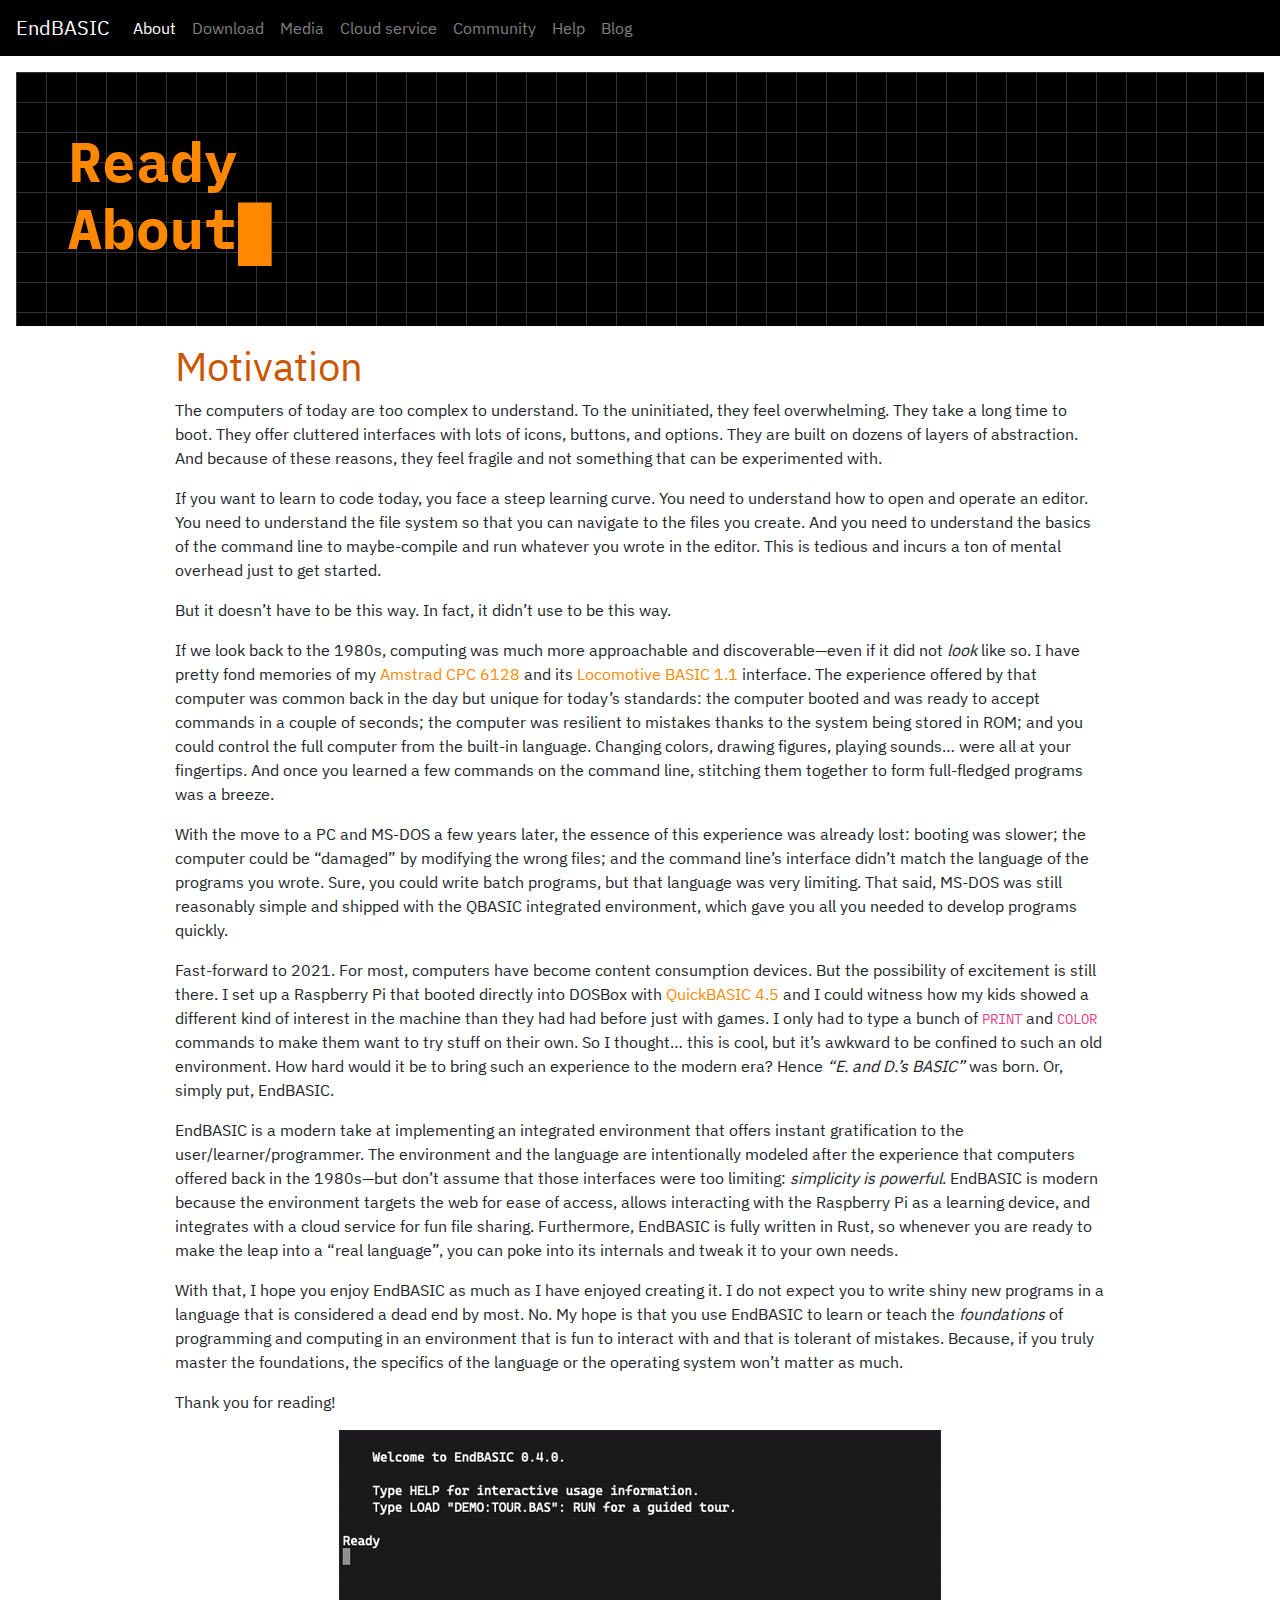
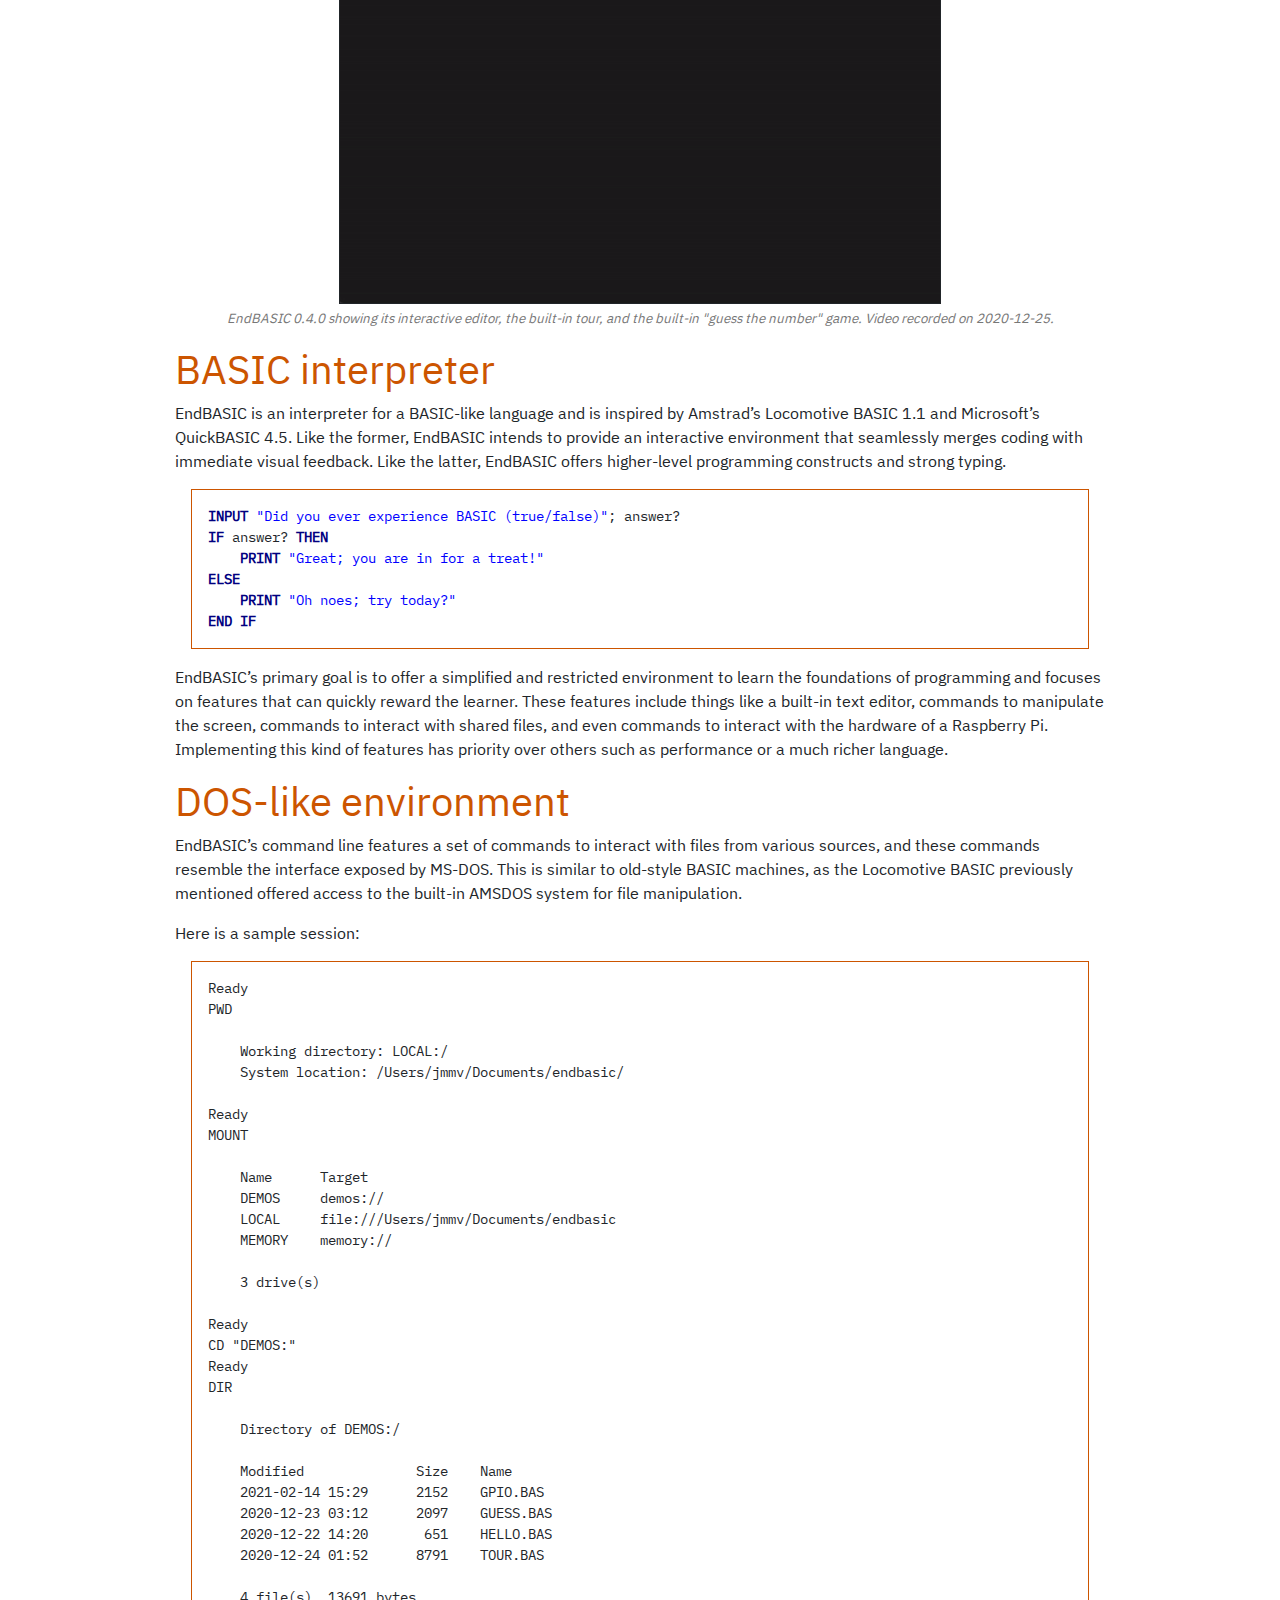
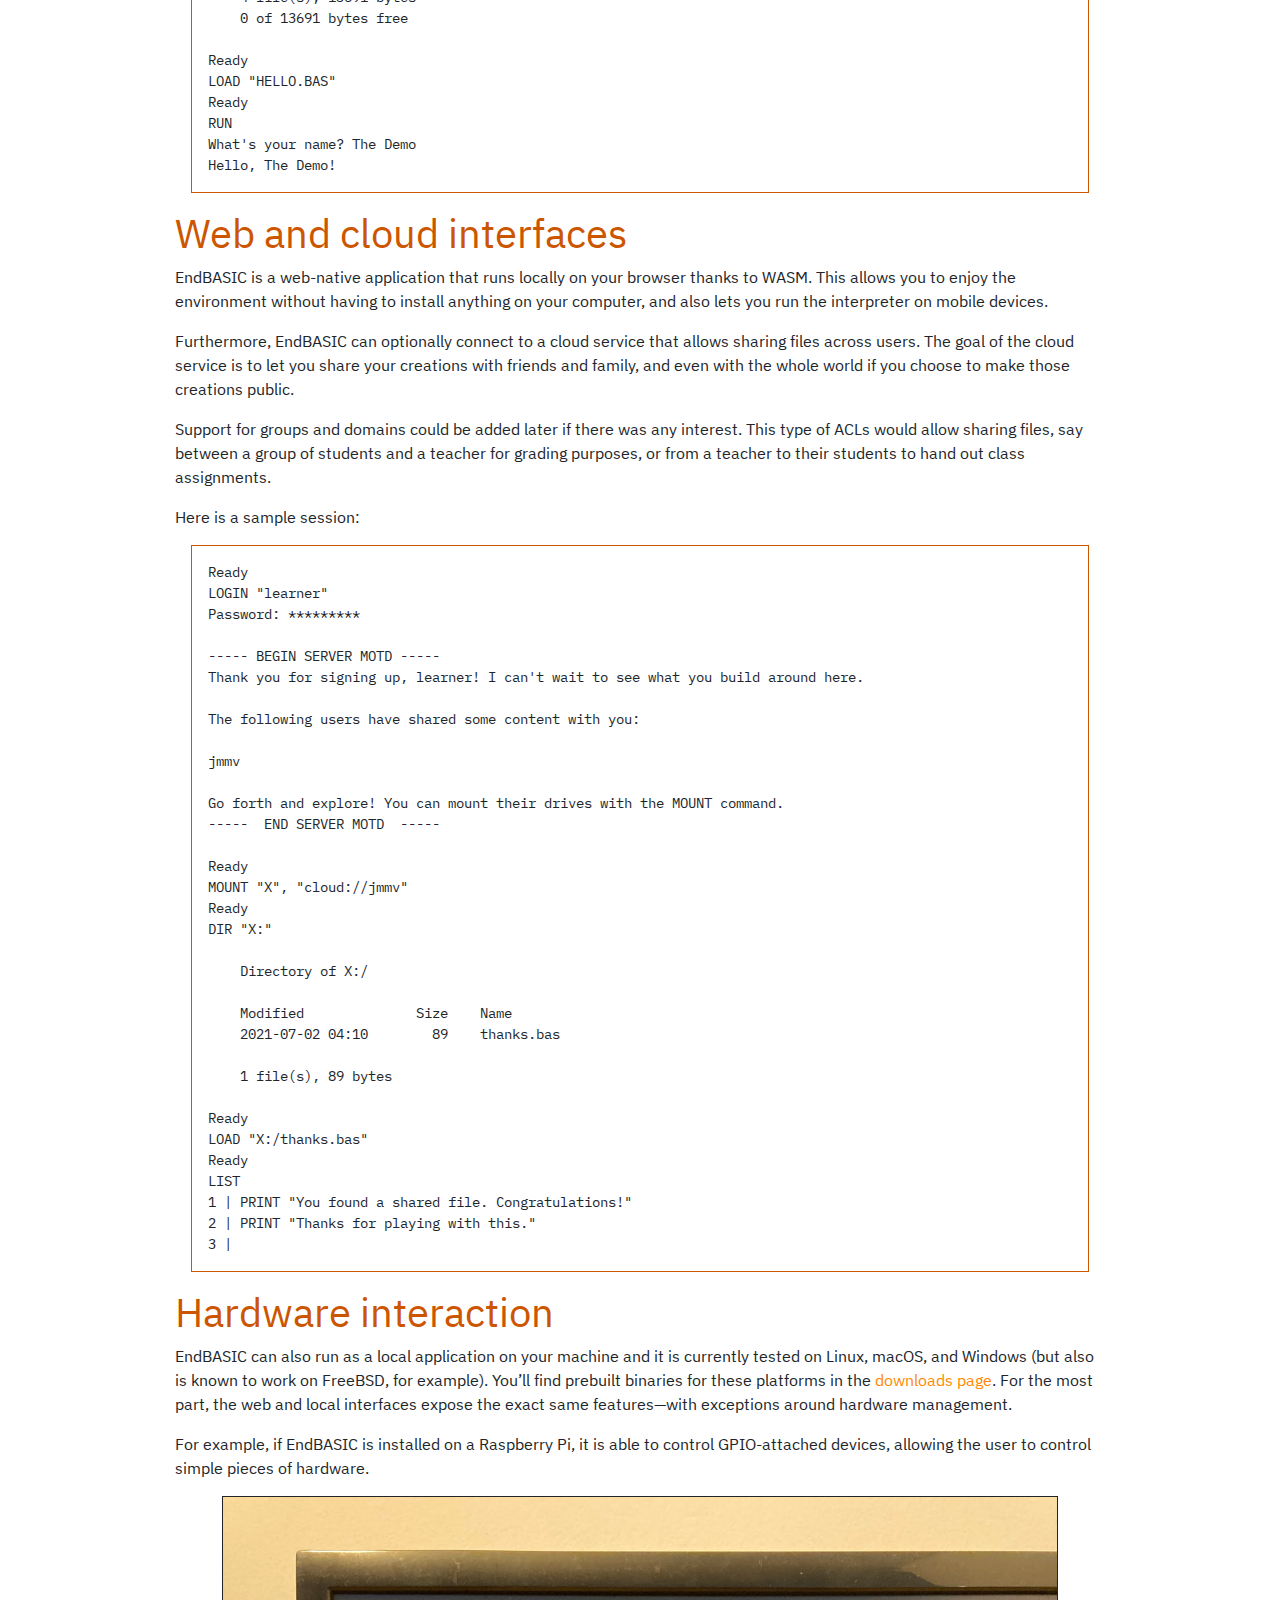
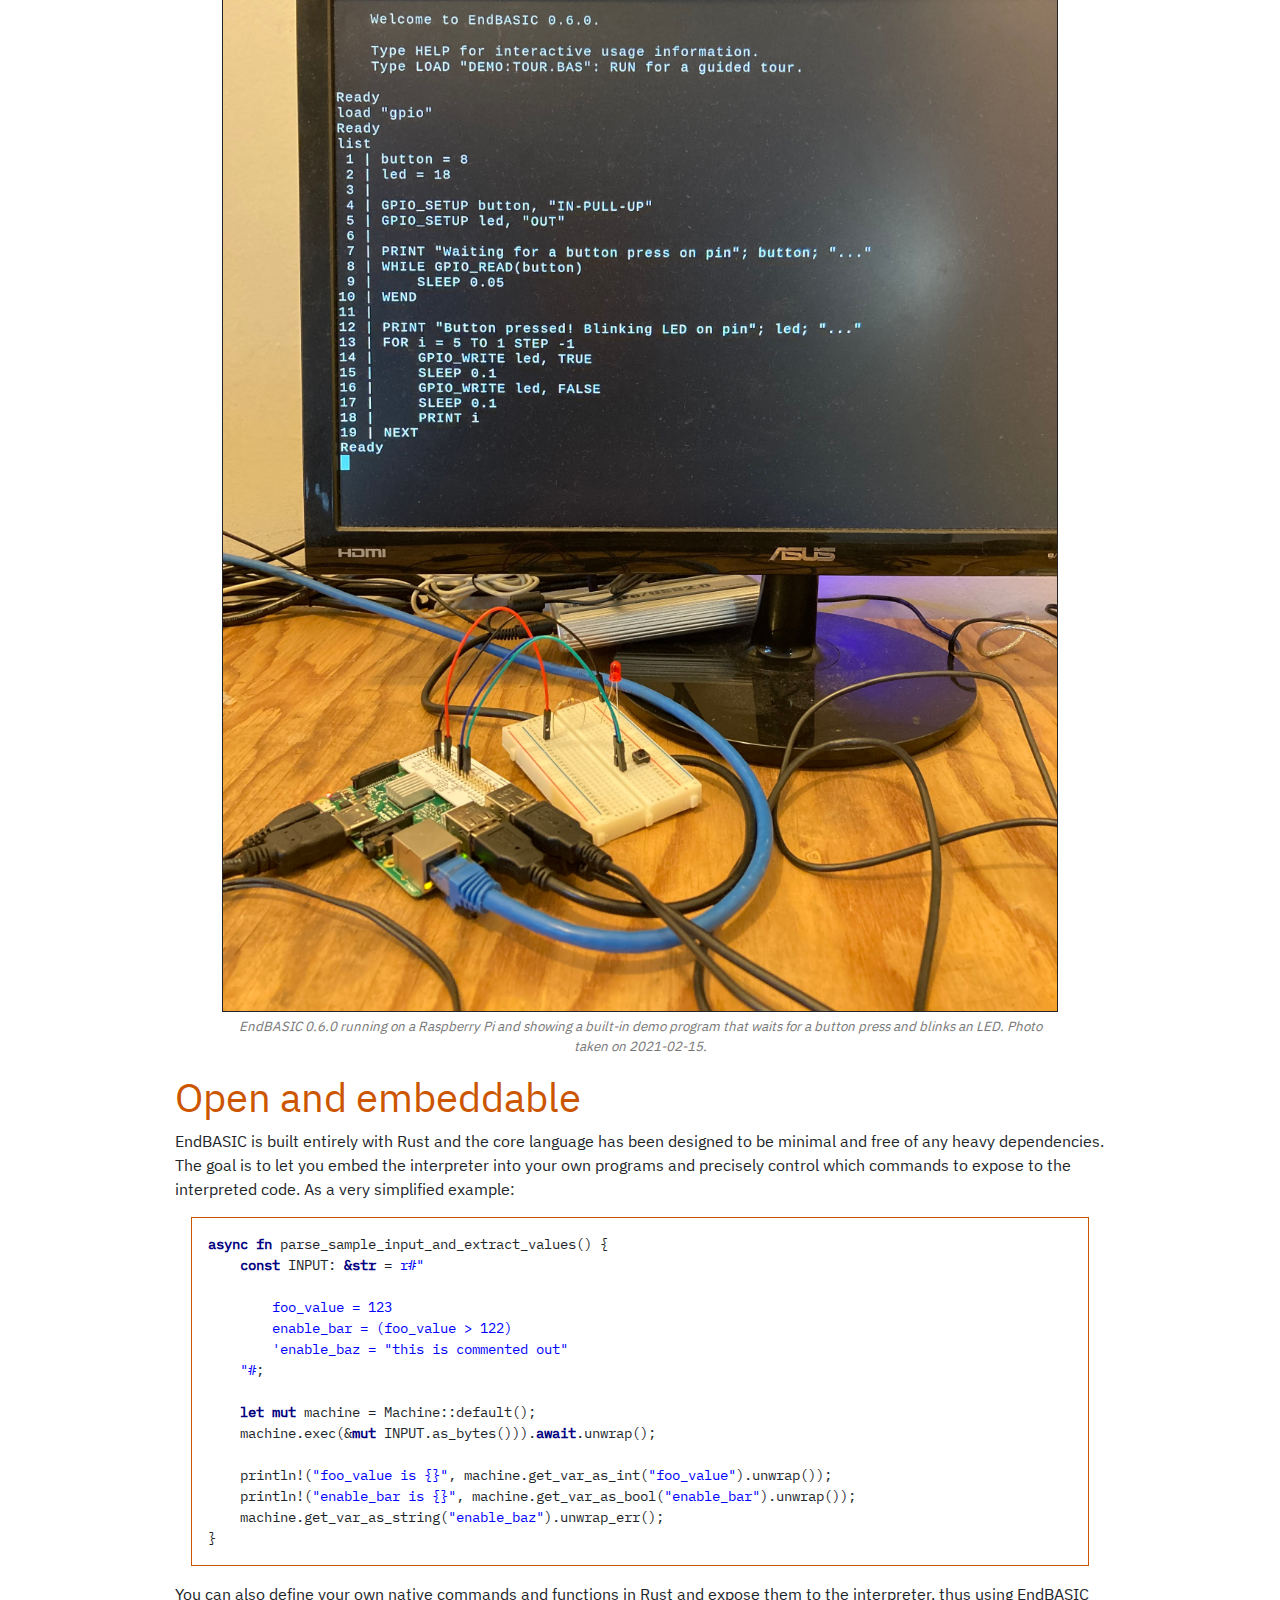
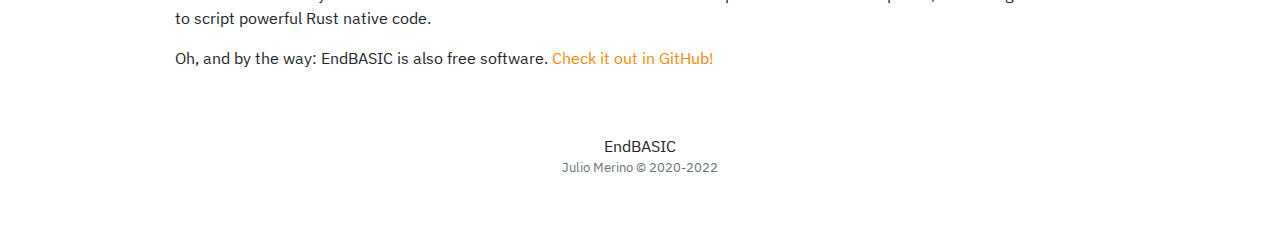
==== about.html @ 2bce2c50 "Deploying to gh-pages from @ endbasic/homepage@8be6893f7fd9f75cf0c65822ae554ee71a245578 🚀" ====
<!doctype html><html lang=en xmlns:fb=http://ogp.me/ns/fb#>
<head>
<meta charset=utf-8>
<meta http-equiv=x-ua-compatible content="IE=edge">
<meta name=viewport content="width=device-width,initial-scale=1,shrink-to-fit=no">
<meta property="og:site_name" content="EndBASIC">
<title>About - EndBASIC</title>
<meta property="og:title" content="About - EndBASIC">
<meta name=description content="Motivation The computers of today are too complex to understand. To the uninitiated, they feel overwhelming. They take a long time to boot. They offer cluttered interfaces with lots of icons, buttons, and options. They are built on dozens of layers of abstraction. And because of these reasons, they feel fragile and not something that can be experimented with.
If you want to learn to code today, you face a steep learning curve.">
<meta property="og:description" content="Motivation The computers of today are too complex to understand. To the uninitiated, they feel overwhelming. They take a long time to boot. They offer cluttered interfaces with lots of icons, buttons, and options. They are built on dozens of layers of abstraction. And because of these reasons, they feel fragile and not something that can be experimented with.
If you want to learn to code today, you face a steep learning curve.">
<meta name=author content="Julio Merino">
<meta name=generator content="Hugo 0.92.1">
<meta property="og:url" content="https://www.endbasic.dev/about.html">
<meta property="og:type" content="website">
<link rel=canonical href=https://www.endbasic.dev/about.html>
<link rel=stylesheet href=/sass/main.min.adfe6f3ad71fc16cd2476831566b541c30aa85cf03be3ea468aeb09ad0490b8f.css>
<link rel=stylesheet href=/css/chroma.css>
</head>
<body>
<nav class="navbar navbar-expand-md navbar-dark bg-dark sticky-top">
<a class=navbar-brand href=/>EndBASIC</a>
<button class=navbar-toggler type=button data-toggle=collapse data-target=#navbarToggler aria-controls=navbarToggler aria-expanded=false aria-label="Toggle navigation">
<span class=navbar-toggler-icon></span>
</button>
<div class="collapse navbar-collapse" id=navbarToggler>
<ul class="navbar-nav mr-auto mt-2 mt-lg-0"><li class="nav-item active">
<a class=nav-link href=/about.html>About</a>
</li><li class=nav-item>
<a class=nav-link href=/download.html>Download</a>
</li><li class=nav-item>
<a class=nav-link href=/media.html>Media</a>
</li><li class=nav-item>
<a class=nav-link href=/service.html>Cloud service</a>
</li><li class=nav-item>
<a class=nav-link href=/community.html>Community</a>
</li><li class=nav-item>
<a class=nav-link href=/help.html>Help</a>
</li><li class=nav-item>
<a class=nav-link href=https://jmmv.dev/tags/endbasic/ target=_new>Blog</a>
</li>
</ul>
</div>
</nav>
<div class="position-relative overflow-hidden p-3 p-md-5 m-md-3 text-center bg-dark bg-grid">
<div class="p-lg-1 mx-auto my-1 text-white text-left">
<h1 class="title display-4 font-weight-normal">Ready<br>About&#9608;</h1>
</div>
</div>
<article class=container>
<h1 id=retro>Motivation</h1>
<p>The computers of today are too complex to understand. To the uninitiated, they feel overwhelming. They take a long time to boot. They offer cluttered interfaces with lots of icons, buttons, and options. They are built on dozens of layers of abstraction. And because of these reasons, they feel fragile and not something that can be experimented with.</p>
<p>If you want to learn to code today, you face a steep learning curve. You need to understand how to open and operate an editor. You need to understand the file system so that you can navigate to the files you create. And you need to understand the basics of the command line to maybe-compile and run whatever you wrote in the editor. This is tedious and incurs a ton of mental overhead just to get started.</p>
<p>But it doesn&rsquo;t have to be this way. In fact, it didn&rsquo;t use to be this way.</p>
<p>If we look back to the 1980s, computing was much more approachable and discoverable&mdash;even if it did not <em>look</em> like so. I have pretty fond memories of my <a href=https://en.wikipedia.org/wiki/Amstrad_CPC>Amstrad CPC 6128</a> and its <a href=https://en.wikipedia.org/wiki/Locomotive_BASIC>Locomotive BASIC 1.1</a> interface. The experience offered by that computer was common back in the day but unique for today&rsquo;s standards: the computer booted and was ready to accept commands in a couple of seconds; the computer was resilient to mistakes thanks to the system being stored in ROM; and you could control the full computer from the built-in language. Changing colors, drawing figures, playing sounds&mldr; were all at your fingertips. And once you learned a few commands on the command line, stitching them together to form full-fledged programs was a breeze.</p>
<p>With the move to a PC and MS-DOS a few years later, the essence of this experience was already lost: booting was slower; the computer could be &ldquo;damaged&rdquo; by modifying the wrong files; and the command line&rsquo;s interface didn&rsquo;t match the language of the programs you wrote. Sure, you could write batch programs, but that language was very limiting. That said, MS-DOS was still reasonably simple and shipped with the QBASIC integrated environment, which gave you all you needed to develop programs quickly.</p>
<p>Fast-forward to 2021. For most, computers have become content consumption devices. But the possibility of excitement is still there. I set up a Raspberry Pi that booted directly into DOSBox with <a href=https://winworldpc.com/product/quickbasic/45>QuickBASIC 4.5</a> and I could witness how my kids showed a different kind of interest in the machine than they had had before just with games. I only had to type a bunch of <code>PRINT</code> and <code>COLOR</code> commands to make them want to try stuff on their own. So I thought&mldr; this is cool, but it&rsquo;s awkward to be confined to such an old environment. How hard would it be to bring such an experience to the modern era? Hence <em>&ldquo;E. and D.&rsquo;s BASIC&rdquo;</em> was born. Or, simply put, EndBASIC.</p>
<p>EndBASIC is a modern take at implementing an integrated environment that offers instant gratification to the user/learner/programmer. The environment and the language are intentionally modeled after the experience that computers offered back in the 1980s&mdash;but don&rsquo;t assume that those interfaces were too limiting: <em>simplicity is powerful</em>. EndBASIC is modern because the environment targets the web for ease of access, allows interacting with the Raspberry Pi as a learning device, and integrates with a cloud service for fun file sharing. Furthermore, EndBASIC is fully written in Rust, so whenever you are ready to make the leap into a &ldquo;real language&rdquo;, you can poke into its internals and tweak it to your own needs.</p>
<p>With that, I hope you enjoy EndBASIC as much as I have enjoyed creating it. I do not expect you to write shiny new programs in a language that is considered a dead end by most. No. My hope is that you use EndBASIC to learn or teach the <em>foundations</em> of programming and computing in an environment that is fun to interact with and that is tolerant of mistakes. Because, if you truly master the foundations, the specifics of the language or the operating system won&rsquo;t matter as much.</p>
<p>Thank you for reading!</p>
<figure>
<img src=/images/repl-demo.gif>
<figcaption>EndBASIC 0.4.0 showing its interactive editor, the built-in tour, and the built-in "guess the number" game. Video recorded on 2020-12-25.</figcaption>
</figure>
<h1 id=basic>BASIC interpreter</h1>
<p>EndBASIC is an interpreter for a BASIC-like language and is inspired by Amstrad&rsquo;s Locomotive BASIC 1.1 and Microsoft&rsquo;s QuickBASIC 4.5. Like the former, EndBASIC intends to provide an interactive environment that seamlessly merges coding with immediate visual feedback. Like the latter, EndBASIC offers higher-level programming constructs and strong typing.</p>
<div class=highlight><pre tabindex=0 class=chroma><code class=language-basic data-lang=basic><span class=kr>INPUT</span><span class=w> </span><span class=s2>&#34;Did you ever experience BASIC (true/false)&#34;</span><span class=p>;</span><span class=w> </span><span class=vg>answer</span><span class=o>?</span>
<span class=kr>IF</span><span class=w> </span><span class=vg>answer</span><span class=o>?</span><span class=w> </span><span class=kr>THEN</span>
<span class=w>    </span><span class=kr>PRINT</span><span class=w> </span><span class=s2>&#34;Great; you are in for a treat!&#34;</span>
<span class=k>ELSE</span>
<span class=w>    </span><span class=kr>PRINT</span><span class=w> </span><span class=s2>&#34;Oh noes; try today?&#34;</span>
<span class=kr>END</span><span class=w> </span><span class=kr>IF</span>
</code></pre></div><p>EndBASIC&rsquo;s primary goal is to offer a simplified and restricted environment to learn the foundations of programming and focuses on features that can quickly reward the learner. These features include things like a built-in text editor, commands to manipulate the screen, commands to interact with shared files, and even commands to interact with the hardware of a Raspberry Pi. Implementing this kind of features has priority over others such as performance or a much richer language.</p>
<h1 id=dos>DOS-like environment</h1>
<p>EndBASIC&rsquo;s command line features a set of commands to interact with files from various sources, and these commands resemble the interface exposed by MS-DOS. This is similar to old-style BASIC machines, as the Locomotive BASIC previously mentioned offered access to the built-in AMSDOS system for file manipulation.</p>
<p>Here is a sample session:</p>
<div class=highlight><pre tabindex=0 class=chroma><code class=language-plain data-lang=plain>Ready
PWD

    Working directory: LOCAL:/
    System location: /Users/jmmv/Documents/endbasic/

Ready
MOUNT

    Name      Target
    DEMOS     demos://
    LOCAL     file:///Users/jmmv/Documents/endbasic
    MEMORY    memory://

    3 drive(s)

Ready
CD &#34;DEMOS:&#34;
Ready
DIR

    Directory of DEMOS:/

    Modified              Size    Name
    2021-02-14 15:29      2152    GPIO.BAS
    2020-12-23 03:12      2097    GUESS.BAS
    2020-12-22 14:20       651    HELLO.BAS
    2020-12-24 01:52      8791    TOUR.BAS

    4 file(s), 13691 bytes
    0 of 13691 bytes free

Ready
LOAD &#34;HELLO.BAS&#34;
Ready
RUN
What&#39;s your name? The Demo
Hello, The Demo!
</code></pre></div><h1 id=cloud>Web and cloud interfaces</h1>
<p>EndBASIC is a web-native application that runs locally on your browser thanks to WASM. This allows you to enjoy the environment without having to install anything on your computer, and also lets you run the interpreter on mobile devices.</p>
<p>Furthermore, EndBASIC can optionally connect to a cloud service that allows sharing files across users. The goal of the cloud service is to let you share your creations with friends and family, and even with the whole world if you choose to make those creations public.</p>
<p>Support for groups and domains could be added later if there was any interest. This type of ACLs would allow sharing files, say between a group of students and a teacher for grading purposes, or from a teacher to their students to hand out class assignments.</p>
<p>Here is a sample session:</p>
<div class=highlight><pre tabindex=0 class=chroma><code class=language-plain data-lang=plain>Ready
LOGIN &#34;learner&#34;
Password: *********

----- BEGIN SERVER MOTD -----
Thank you for signing up, learner! I can&#39;t wait to see what you build around here.

The following users have shared some content with you:

jmmv

Go forth and explore! You can mount their drives with the MOUNT command.
-----  END SERVER MOTD  -----

Ready
MOUNT &#34;X&#34;, &#34;cloud://jmmv&#34;
Ready
DIR &#34;X:&#34;

    Directory of X:/

    Modified              Size    Name
    2021-07-02 04:10        89    thanks.bas

    1 file(s), 89 bytes

Ready
LOAD &#34;X:/thanks.bas&#34;
Ready
LIST
1 | PRINT &#34;You found a shared file. Congratulations!&#34;
2 | PRINT &#34;Thanks for playing with this.&#34;
3 |
</code></pre></div><h1 id=local>Hardware interaction</h1>
<p>EndBASIC can also run as a local application on your machine and it is currently tested on Linux, macOS, and Windows (but also is known to work on FreeBSD, for example). You&rsquo;ll find prebuilt binaries for these platforms in the <a href=/download.html>downloads page</a>. For the most part, the web and local interfaces expose the exact same features&mdash;with exceptions around hardware management.</p>
<p>For example, if EndBASIC is installed on a Raspberry Pi, it is able to control GPIO-attached devices, allowing the user to control simple pieces of hardware.</p>
<figure>
<img src=/images/gpio-rpi.jpg>
<figcaption>EndBASIC 0.6.0 running on a Raspberry Pi and showing a built-in demo program that waits for a button press and blinks an LED. Photo taken on 2021-02-15.</figcaption>
</figure>
<h1 id=modern>Open and embeddable</h1>
<p>EndBASIC is built entirely with Rust and the core language has been designed to be minimal and free of any heavy dependencies. The goal is to let you embed the interpreter into your own programs and precisely control which commands to expose to the interpreted code. As a very simplified example:</p>
<div class=highlight><pre tabindex=0 class=chroma><code class=language-rust data-lang=rust><span class=k>async</span><span class=w> </span><span class=k>fn</span> <span class=nf>parse_sample_input_and_extract_values</span><span class=p>()</span><span class=w> </span><span class=p>{</span><span class=w>
</span><span class=w>    </span><span class=k>const</span><span class=w> </span><span class=n>INPUT</span>: <span class=kp>&amp;</span><span class=kt>str</span> <span class=o>=</span><span class=w> </span><span class=s>r#&#34;
</span><span class=s>
</span><span class=s>        foo_value = 123
</span><span class=s>        enable_bar = (foo_value &gt; 122)
</span><span class=s>        &#39;enable_baz = &#34;this is commented out&#34;
</span><span class=s>    &#34;#</span><span class=p>;</span><span class=w>
</span><span class=w>
</span><span class=w>    </span><span class=kd>let</span><span class=w> </span><span class=k>mut</span><span class=w> </span><span class=n>machine</span><span class=w> </span><span class=o>=</span><span class=w> </span><span class=n>Machine</span>::<span class=n>default</span><span class=p>();</span><span class=w>
</span><span class=w>    </span><span class=n>machine</span><span class=p>.</span><span class=n>exec</span><span class=p>(</span><span class=o>&amp;</span><span class=k>mut</span><span class=w> </span><span class=n>INPUT</span><span class=p>.</span><span class=n>as_bytes</span><span class=p>())).</span><span class=k>await</span><span class=p>.</span><span class=n>unwrap</span><span class=p>();</span><span class=w>
</span><span class=w>
</span><span class=w>    </span><span class=fm>println!</span><span class=p>(</span><span class=s>&#34;foo_value is {}&#34;</span><span class=p>,</span><span class=w> </span><span class=n>machine</span><span class=p>.</span><span class=n>get_var_as_int</span><span class=p>(</span><span class=s>&#34;foo_value&#34;</span><span class=p>).</span><span class=n>unwrap</span><span class=p>());</span><span class=w>
</span><span class=w>    </span><span class=fm>println!</span><span class=p>(</span><span class=s>&#34;enable_bar is {}&#34;</span><span class=p>,</span><span class=w> </span><span class=n>machine</span><span class=p>.</span><span class=n>get_var_as_bool</span><span class=p>(</span><span class=s>&#34;enable_bar&#34;</span><span class=p>).</span><span class=n>unwrap</span><span class=p>());</span><span class=w>
</span><span class=w>    </span><span class=n>machine</span><span class=p>.</span><span class=n>get_var_as_string</span><span class=p>(</span><span class=s>&#34;enable_baz&#34;</span><span class=p>).</span><span class=n>unwrap_err</span><span class=p>();</span><span class=w>
</span><span class=w></span><span class=p>}</span><span class=w>
</span></code></pre></div><p>You can also define your own native commands and functions in Rust and expose them to the interpreter, thus using EndBASIC to script powerful Rust native code.</p>
<p>Oh, and by the way: EndBASIC is also free software. <a href=https://github.com/endbasic/endbasic/>Check it out in GitHub!</a></p>
</article>
<footer class="container py-5">
<div class=row>
<div class="col-12 col-md text-center">
EndBASIC
<small class="d-block mb-3 text-muted">Julio Merino &copy; 2020-2022</small>
</div>
</div>
</footer>
<script>const SITE_ID='6a633c2c-7fda-11ec-86e4-1cfd087199c2'</script>
<script type=module>
  import { RequestsClient } from "\/js\/main.52ef07b33ca03192357e5b0cefc621df7537fa3966899cede7dd122bd6467835.js";
  new RequestsClient(SITE_ID).saveRequest();
</script>
<noscript>
<img src="https://hugo-dynamic.endbasic.dev/api/sites/6a633c2c-7fda-11ec-86e4-1cfd087199c2/pages/aHR0cHM6Ly93d3cuZW5kYmFzaWMuZGV2L2Fib3V0Lmh0bWw=/stamp.gif" style=display:none>
</noscript>
</body>
</html>
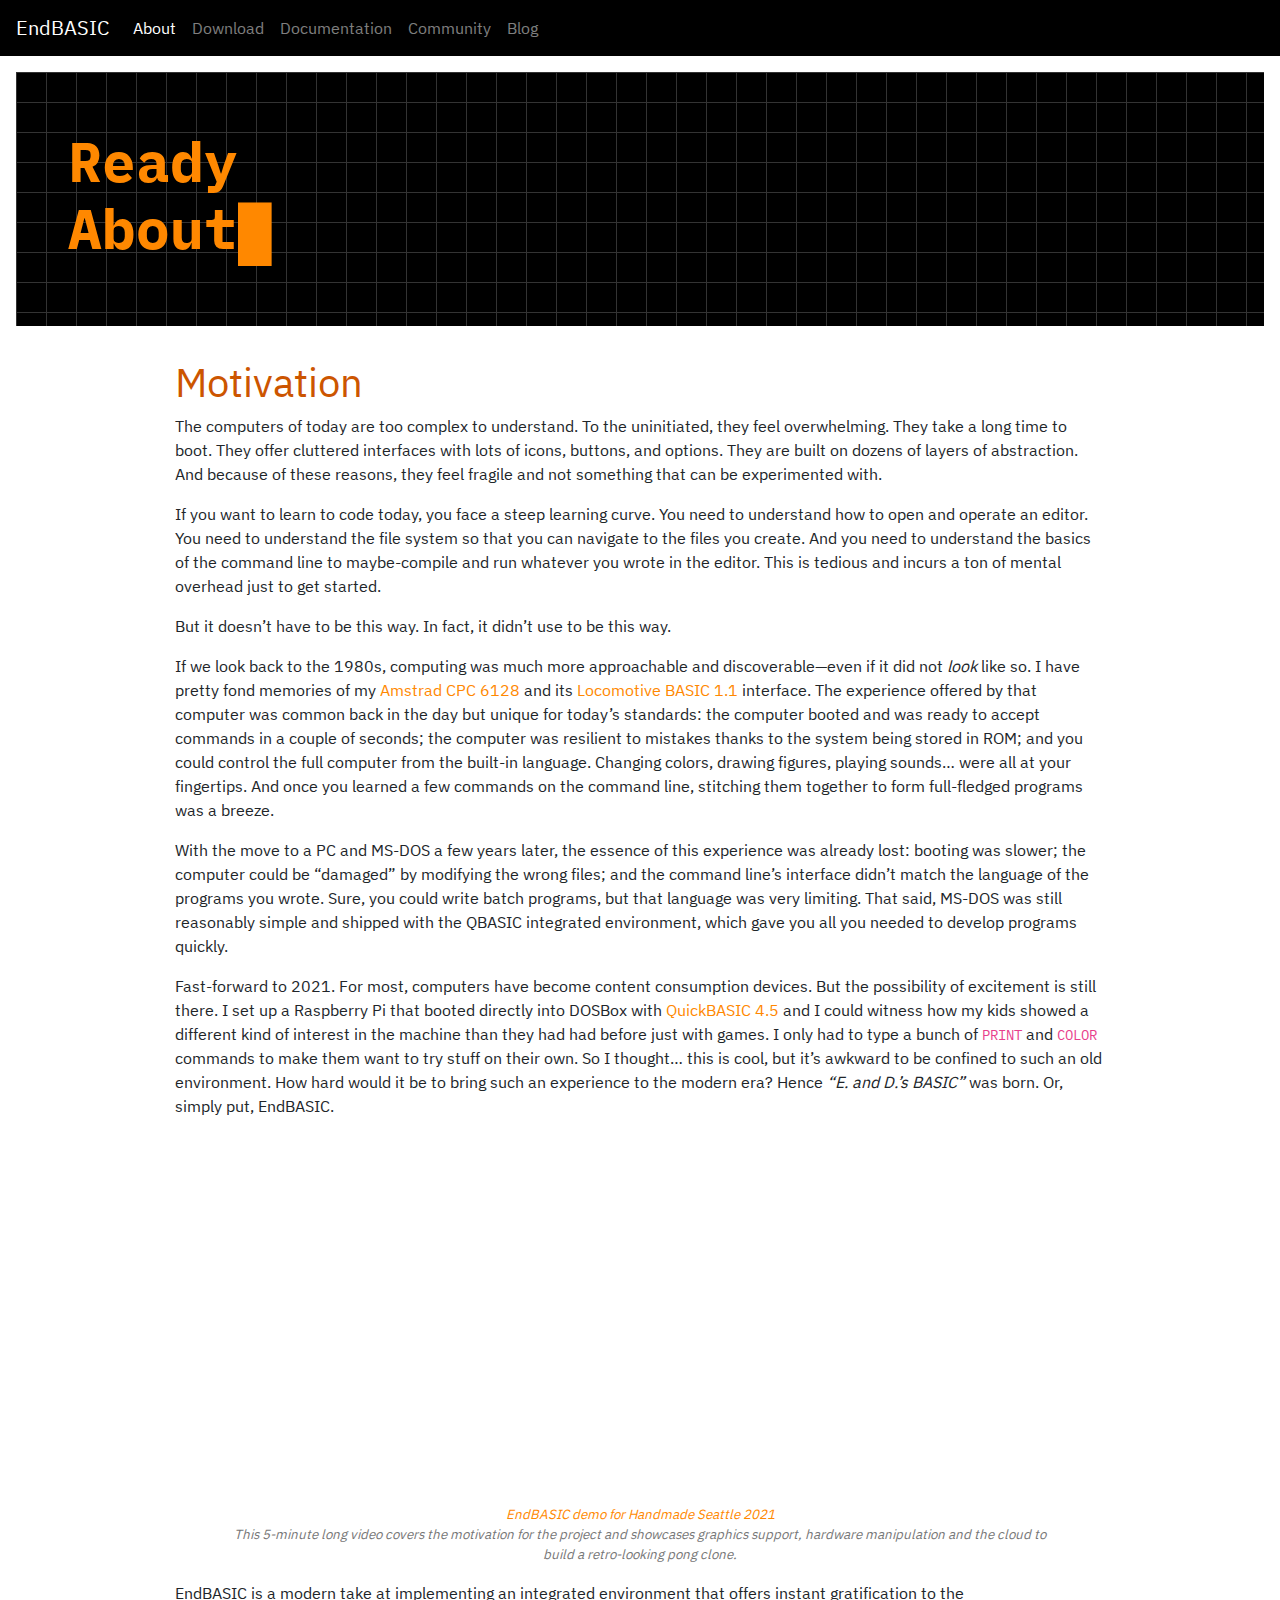
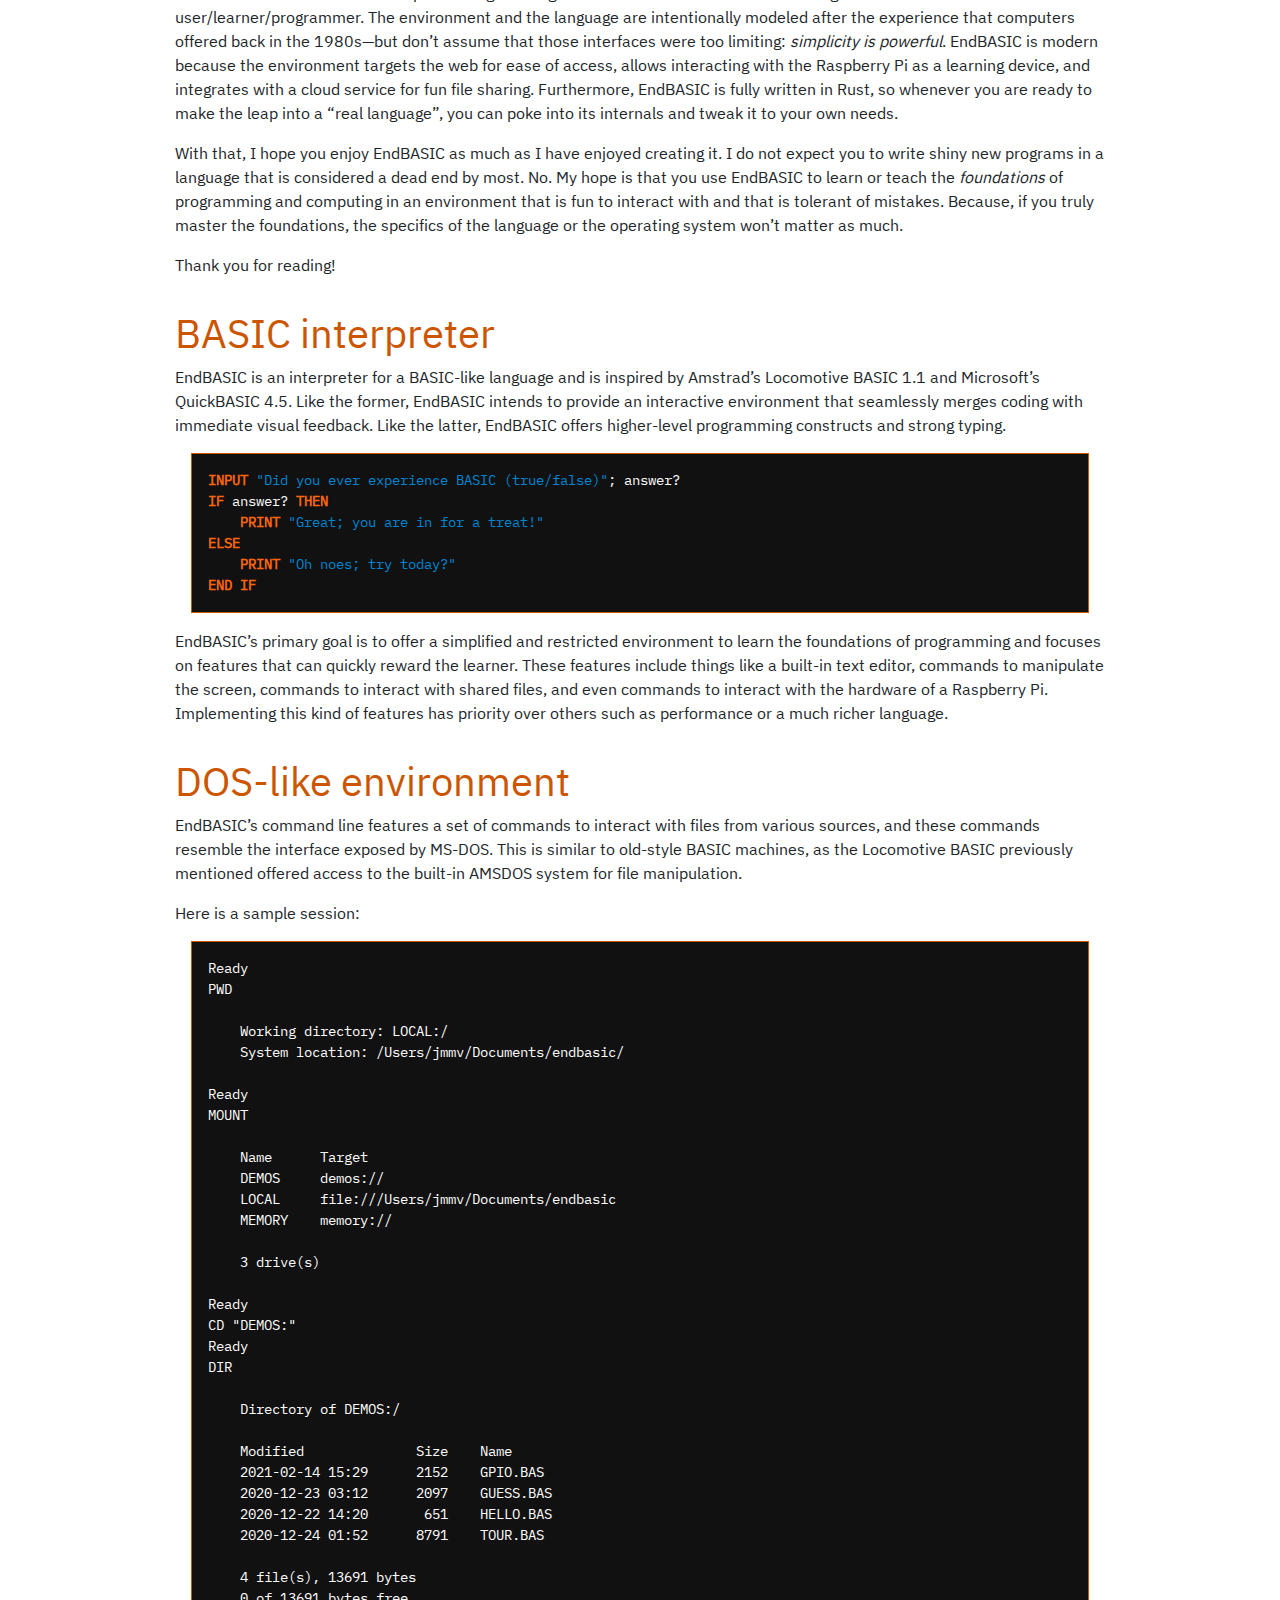
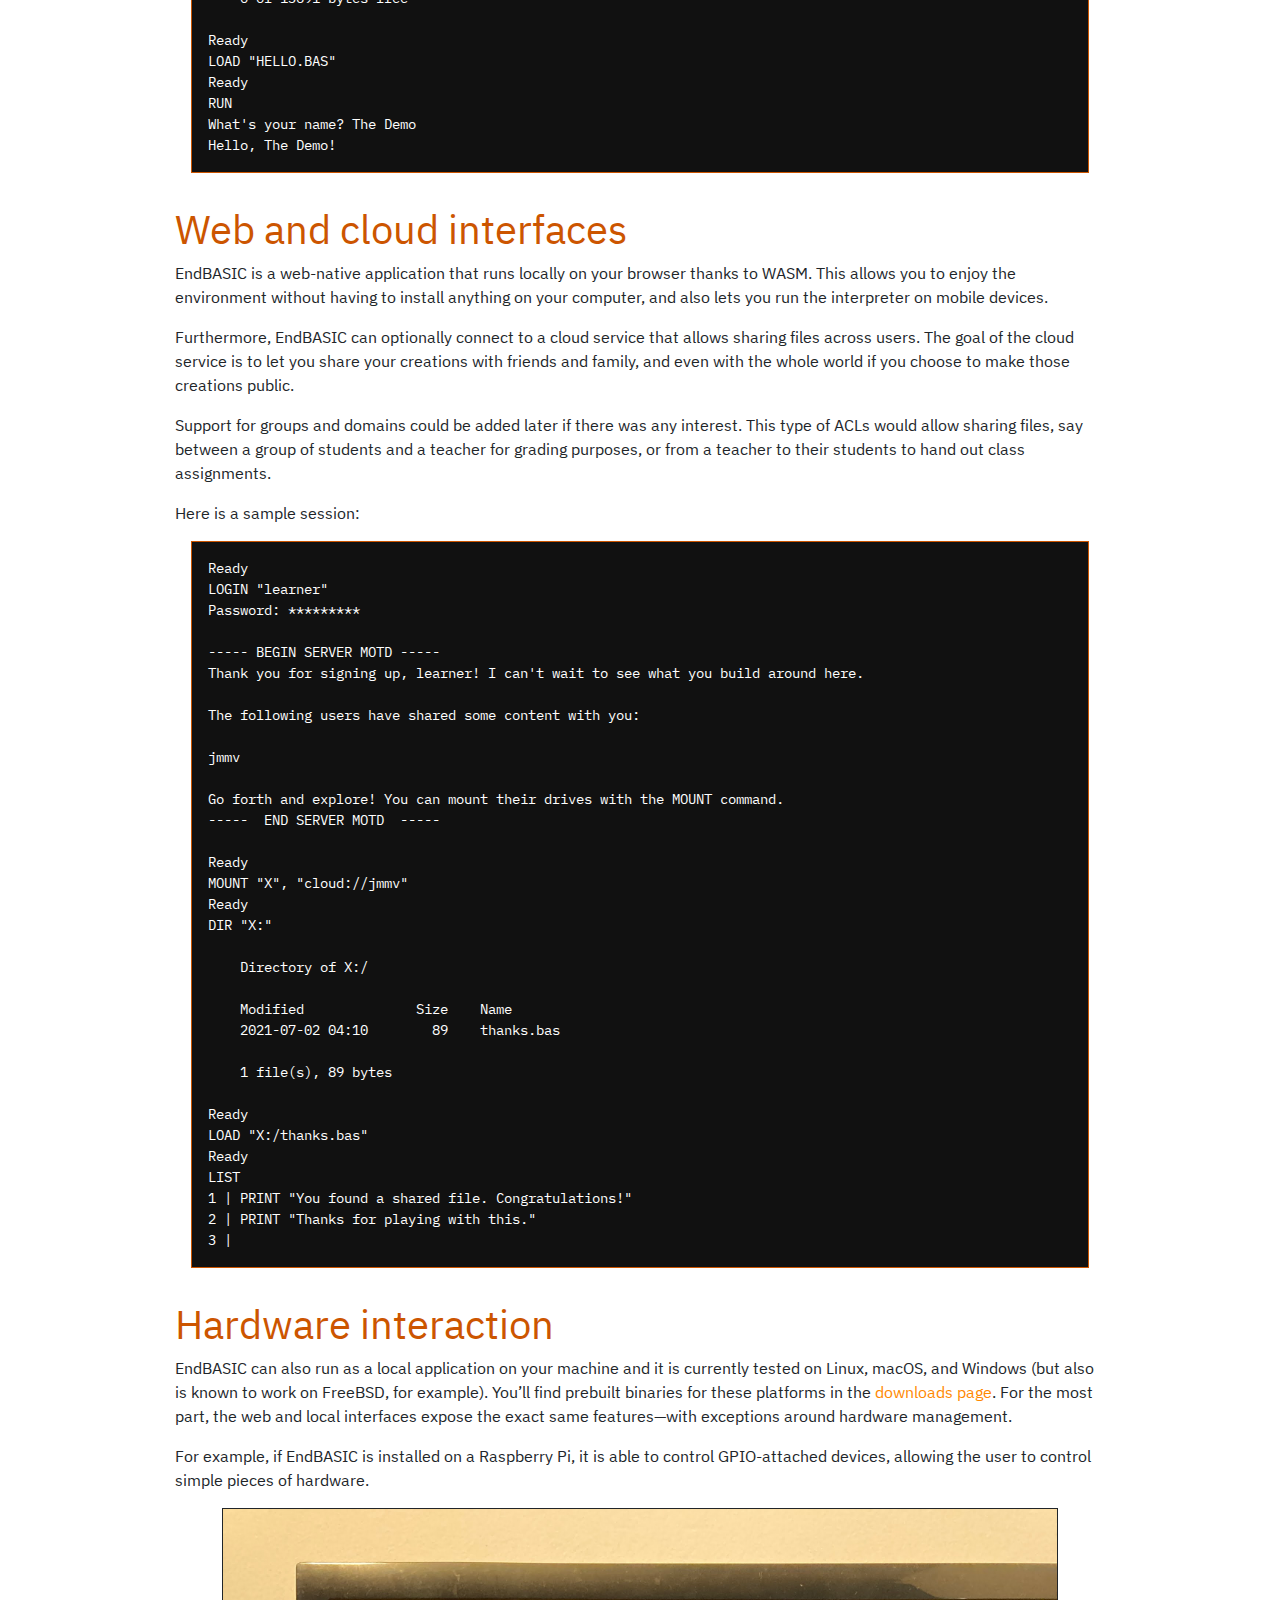
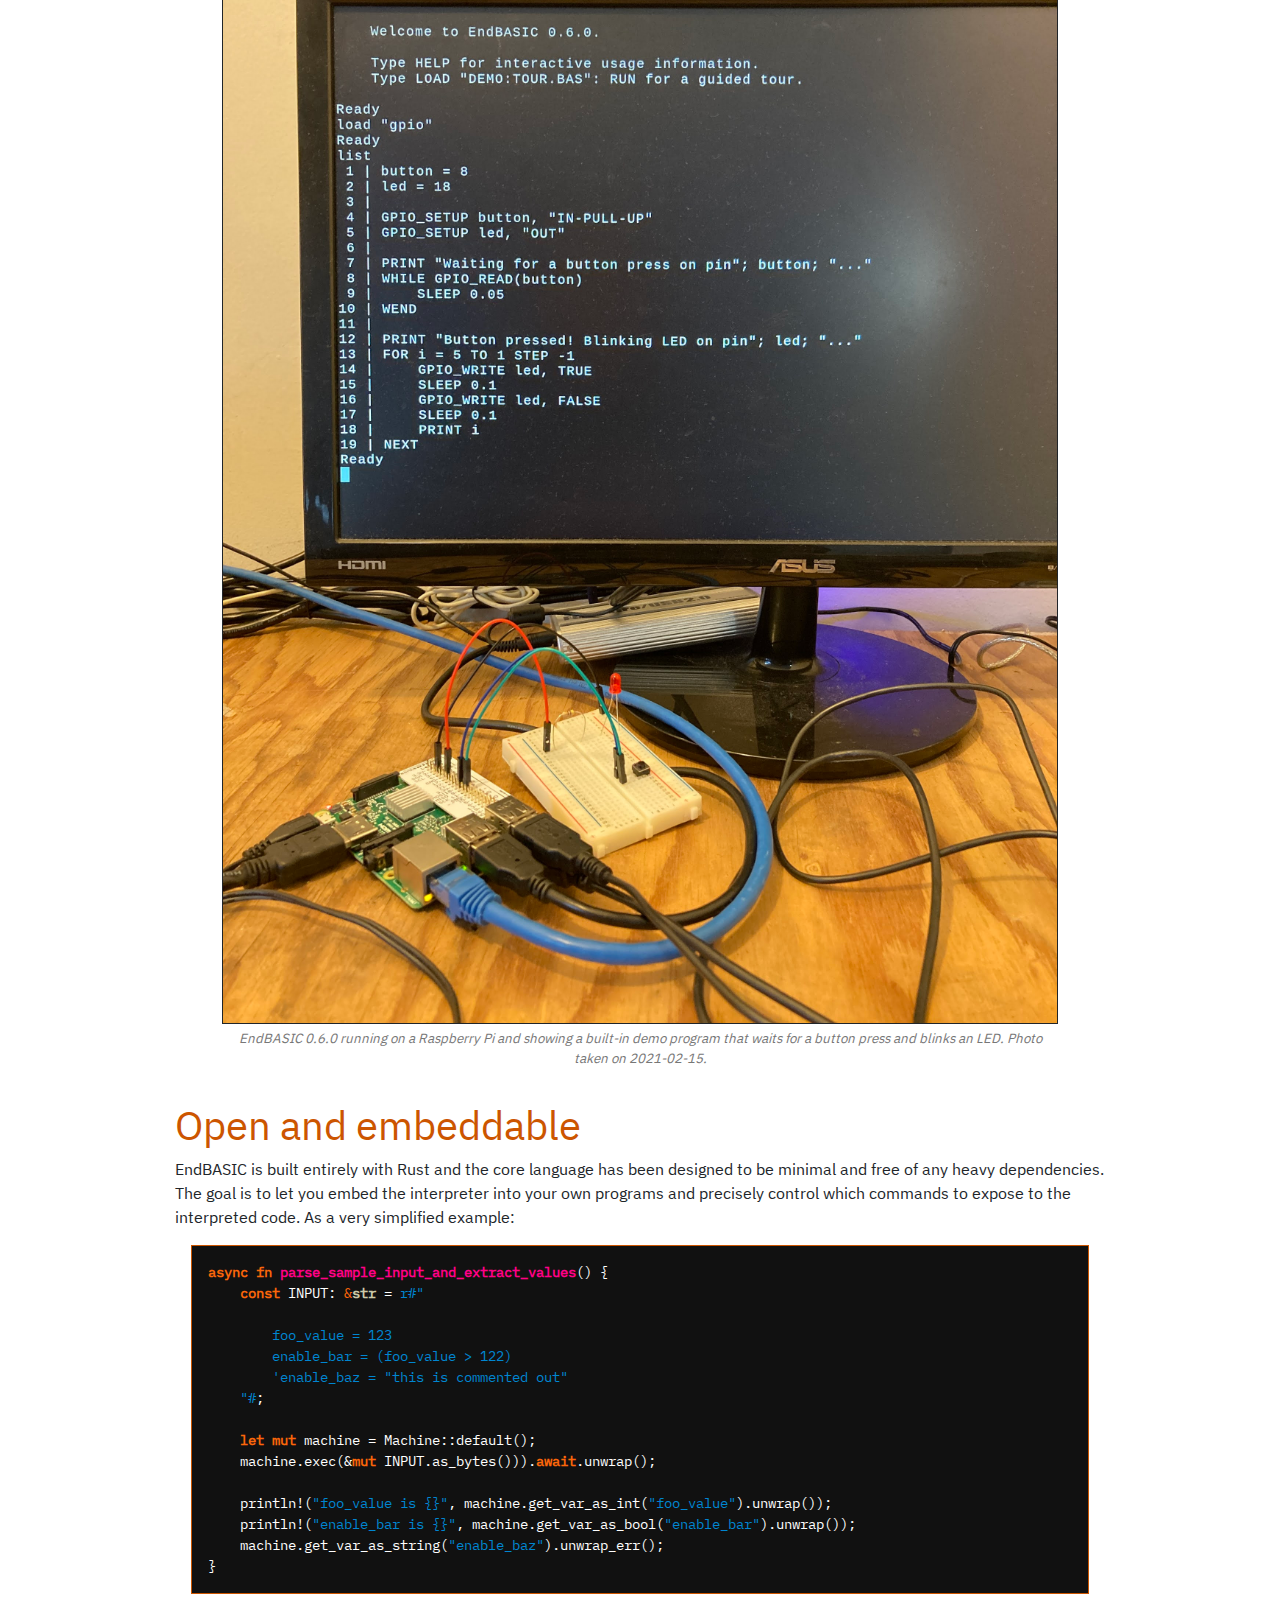
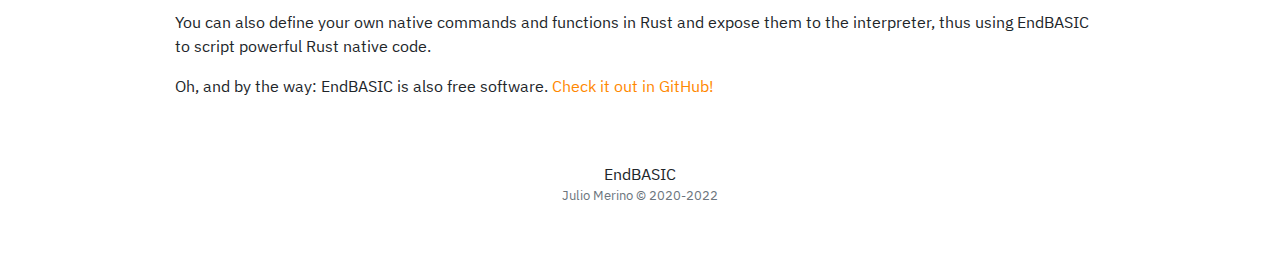
==== commit 0810bba2: "Deploying to gh-pages from @ endbasic/homepage@98e8a649595fc1b13e0ebd3b1e0f078fae99d271 🚀" ====
--- a/about.html
+++ b/about.html
@@ -15,7 +15,7 @@
 <meta property="og:url" content="https://www.endbasic.dev/about.html">
 <meta property="og:type" content="website">
 <link rel=canonical href=https://www.endbasic.dev/about.html>
-<link rel=stylesheet href=/sass/main.min.adfe6f3ad71fc16cd2476831566b541c30aa85cf03be3ea468aeb09ad0490b8f.css>
+<link rel=stylesheet href=/sass/main.min.559528fcad240edfd079af5db93c86ace4bdf0df172b9542c5b91822d3221244.css>
 <link rel=stylesheet href=/css/chroma.css>
 </head>
 <body>
@@ -30,13 +30,9 @@
 </li><li class=nav-item>
 <a class=nav-link href=/download.html>Download</a>
 </li><li class=nav-item>
-<a class=nav-link href=/media.html>Media</a>
-</li><li class=nav-item>
-<a class=nav-link href=/service.html>Cloud service</a>
+<a class=nav-link href=/docs.html>Documentation</a>
 </li><li class=nav-item>
 <a class=nav-link href=/community.html>Community</a>
-</li><li class=nav-item>
-<a class=nav-link href=/help.html>Help</a>
 </li><li class=nav-item>
 <a class=nav-link href=https://jmmv.dev/tags/endbasic/ target=_new>Blog</a>
 </li>
@@ -56,13 +52,13 @@
 <p>If we look back to the 1980s, computing was much more approachable and discoverable&mdash;even if it did not <em>look</em> like so. I have pretty fond memories of my <a href=https://en.wikipedia.org/wiki/Amstrad_CPC>Amstrad CPC 6128</a> and its <a href=https://en.wikipedia.org/wiki/Locomotive_BASIC>Locomotive BASIC 1.1</a> interface. The experience offered by that computer was common back in the day but unique for today&rsquo;s standards: the computer booted and was ready to accept commands in a couple of seconds; the computer was resilient to mistakes thanks to the system being stored in ROM; and you could control the full computer from the built-in language. Changing colors, drawing figures, playing sounds&mldr; were all at your fingertips. And once you learned a few commands on the command line, stitching them together to form full-fledged programs was a breeze.</p>
 <p>With the move to a PC and MS-DOS a few years later, the essence of this experience was already lost: booting was slower; the computer could be &ldquo;damaged&rdquo; by modifying the wrong files; and the command line&rsquo;s interface didn&rsquo;t match the language of the programs you wrote. Sure, you could write batch programs, but that language was very limiting. That said, MS-DOS was still reasonably simple and shipped with the QBASIC integrated environment, which gave you all you needed to develop programs quickly.</p>
 <p>Fast-forward to 2021. For most, computers have become content consumption devices. But the possibility of excitement is still there. I set up a Raspberry Pi that booted directly into DOSBox with <a href=https://winworldpc.com/product/quickbasic/45>QuickBASIC 4.5</a> and I could witness how my kids showed a different kind of interest in the machine than they had had before just with games. I only had to type a bunch of <code>PRINT</code> and <code>COLOR</code> commands to make them want to try stuff on their own. So I thought&mldr; this is cool, but it&rsquo;s awkward to be confined to such an old environment. How hard would it be to bring such an experience to the modern era? Hence <em>&ldquo;E. and D.&rsquo;s BASIC&rdquo;</em> was born. Or, simply put, EndBASIC.</p>
+<figure>
+<iframe title=vimeo-player src="https://player.vimeo.com/video/641791002?h=bab5562902" width=640 height=360 style=max-width:100% frameborder=0 allowfullscreen></iframe>
+<figcaption><p><a href=https://media.handmade-seattle.com/endbasic/>EndBASIC demo for Handmade Seattle 2021</a><br>This 5-minute long video covers the motivation for the project and showcases graphics support, hardware manipulation and the cloud to build a retro-looking pong clone.</p></figcaption>
+</figure>
 <p>EndBASIC is a modern take at implementing an integrated environment that offers instant gratification to the user/learner/programmer. The environment and the language are intentionally modeled after the experience that computers offered back in the 1980s&mdash;but don&rsquo;t assume that those interfaces were too limiting: <em>simplicity is powerful</em>. EndBASIC is modern because the environment targets the web for ease of access, allows interacting with the Raspberry Pi as a learning device, and integrates with a cloud service for fun file sharing. Furthermore, EndBASIC is fully written in Rust, so whenever you are ready to make the leap into a &ldquo;real language&rdquo;, you can poke into its internals and tweak it to your own needs.</p>
 <p>With that, I hope you enjoy EndBASIC as much as I have enjoyed creating it. I do not expect you to write shiny new programs in a language that is considered a dead end by most. No. My hope is that you use EndBASIC to learn or teach the <em>foundations</em> of programming and computing in an environment that is fun to interact with and that is tolerant of mistakes. Because, if you truly master the foundations, the specifics of the language or the operating system won&rsquo;t matter as much.</p>
 <p>Thank you for reading!</p>
-<figure>
-<img src=/images/repl-demo.gif>
-<figcaption>EndBASIC 0.4.0 showing its interactive editor, the built-in tour, and the built-in "guess the number" game. Video recorded on 2020-12-25.</figcaption>
-</figure>
 <h1 id=basic>BASIC interpreter</h1>
 <p>EndBASIC is an interpreter for a BASIC-like language and is inspired by Amstrad&rsquo;s Locomotive BASIC 1.1 and Microsoft&rsquo;s QuickBASIC 4.5. Like the former, EndBASIC intends to provide an interactive environment that seamlessly merges coding with immediate visual feedback. Like the latter, EndBASIC offers higher-level programming constructs and strong typing.</p>
 <div class=highlight><pre tabindex=0 class=chroma><code class=language-basic data-lang=basic><span class=kr>INPUT</span><span class=w> </span><span class=s2>&#34;Did you ever experience BASIC (true/false)&#34;</span><span class=p>;</span><span class=w> </span><span class=vg>answer</span><span class=o>?</span>
@@ -188,8 +184,10 @@
 </footer>
 <script>const SITE_ID='6a633c2c-7fda-11ec-86e4-1cfd087199c2'</script>
 <script type=module>
-  import { RequestsClient } from "\/js\/main.52ef07b33ca03192357e5b0cefc621df7537fa3966899cede7dd122bd6467835.js";
+  import { addAnchorsToHeaders, RequestsClient } from "\/js\/main.b2165fe5f7efc012c3b988f4edfa3c4a940b338c442744e1e9ef8b8386f10d05.js";
   new RequestsClient(SITE_ID).saveRequest();
+
+  addAnchorsToHeaders();
 </script>
 <noscript>
 <img src="https://hugo-dynamic.endbasic.dev/api/sites/6a633c2c-7fda-11ec-86e4-1cfd087199c2/pages/aHR0cHM6Ly93d3cuZW5kYmFzaWMuZGV2L2Fib3V0Lmh0bWw=/stamp.gif" style=display:none>
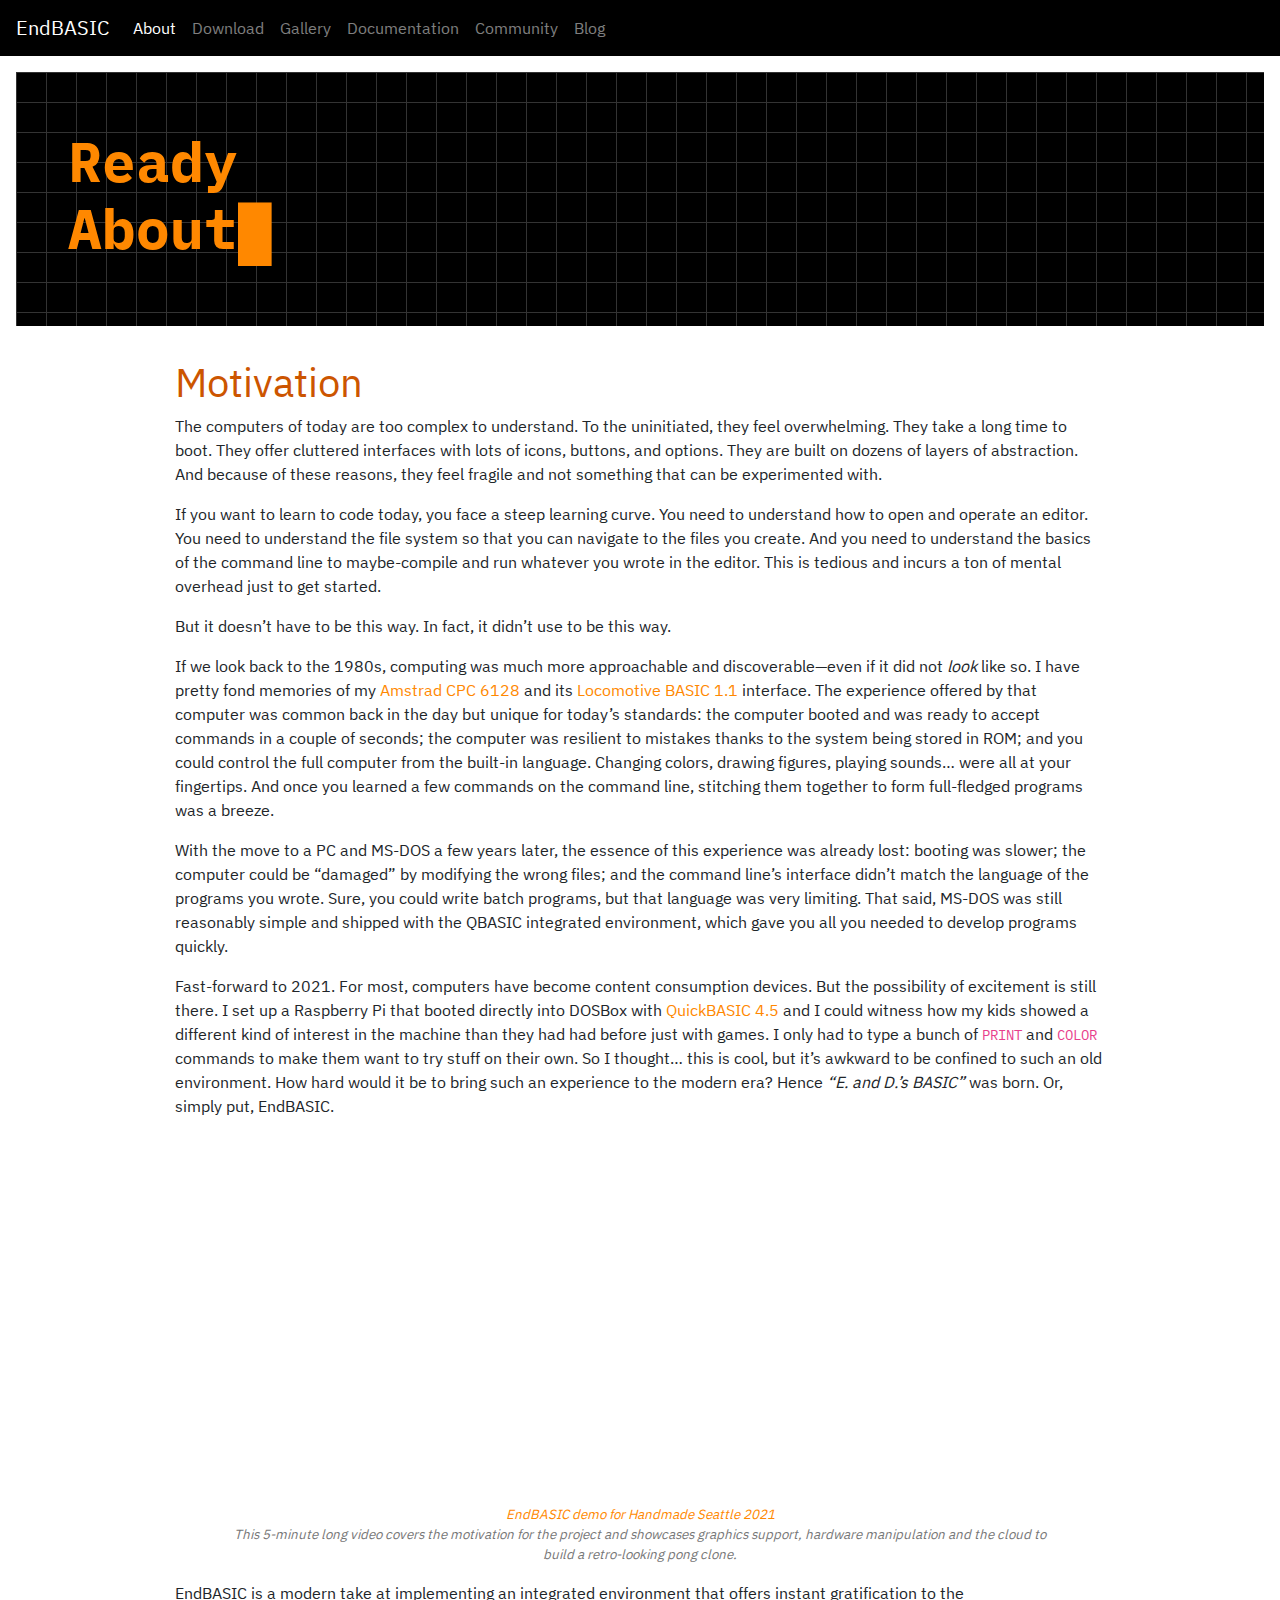
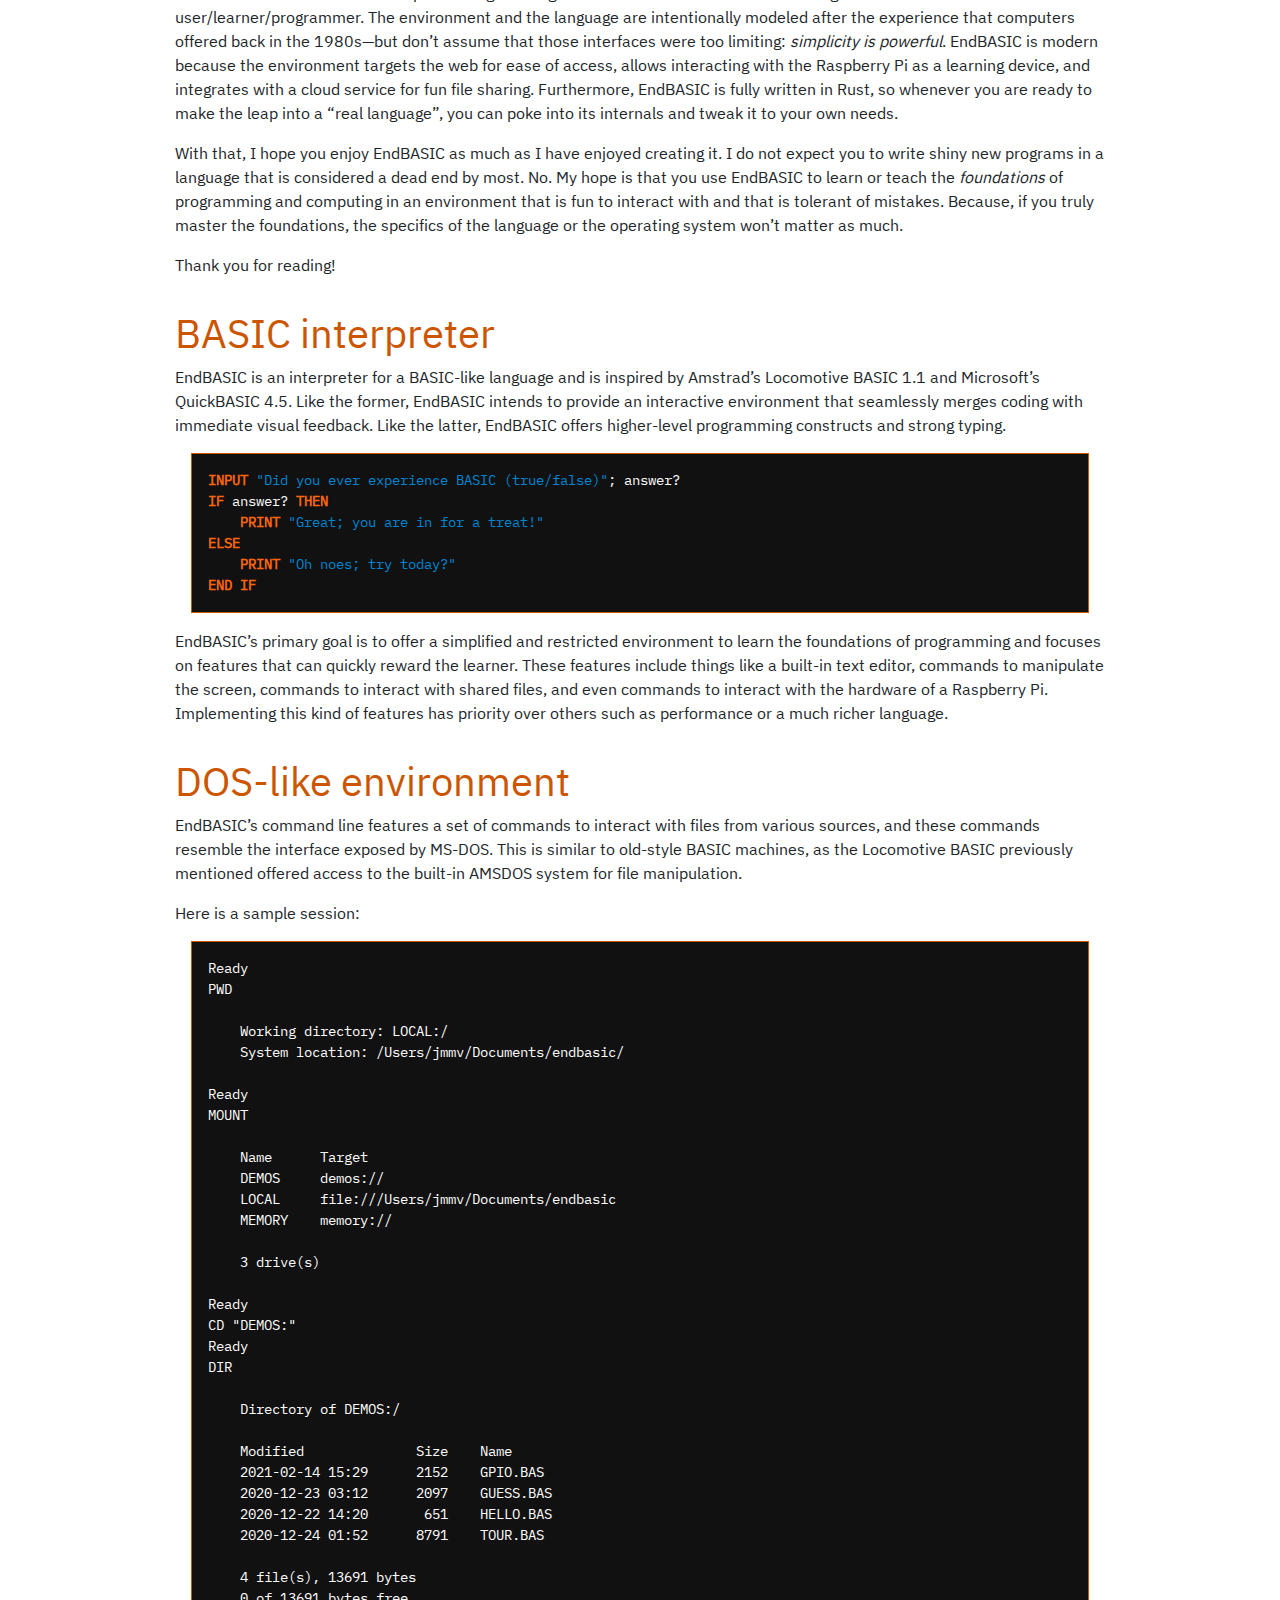
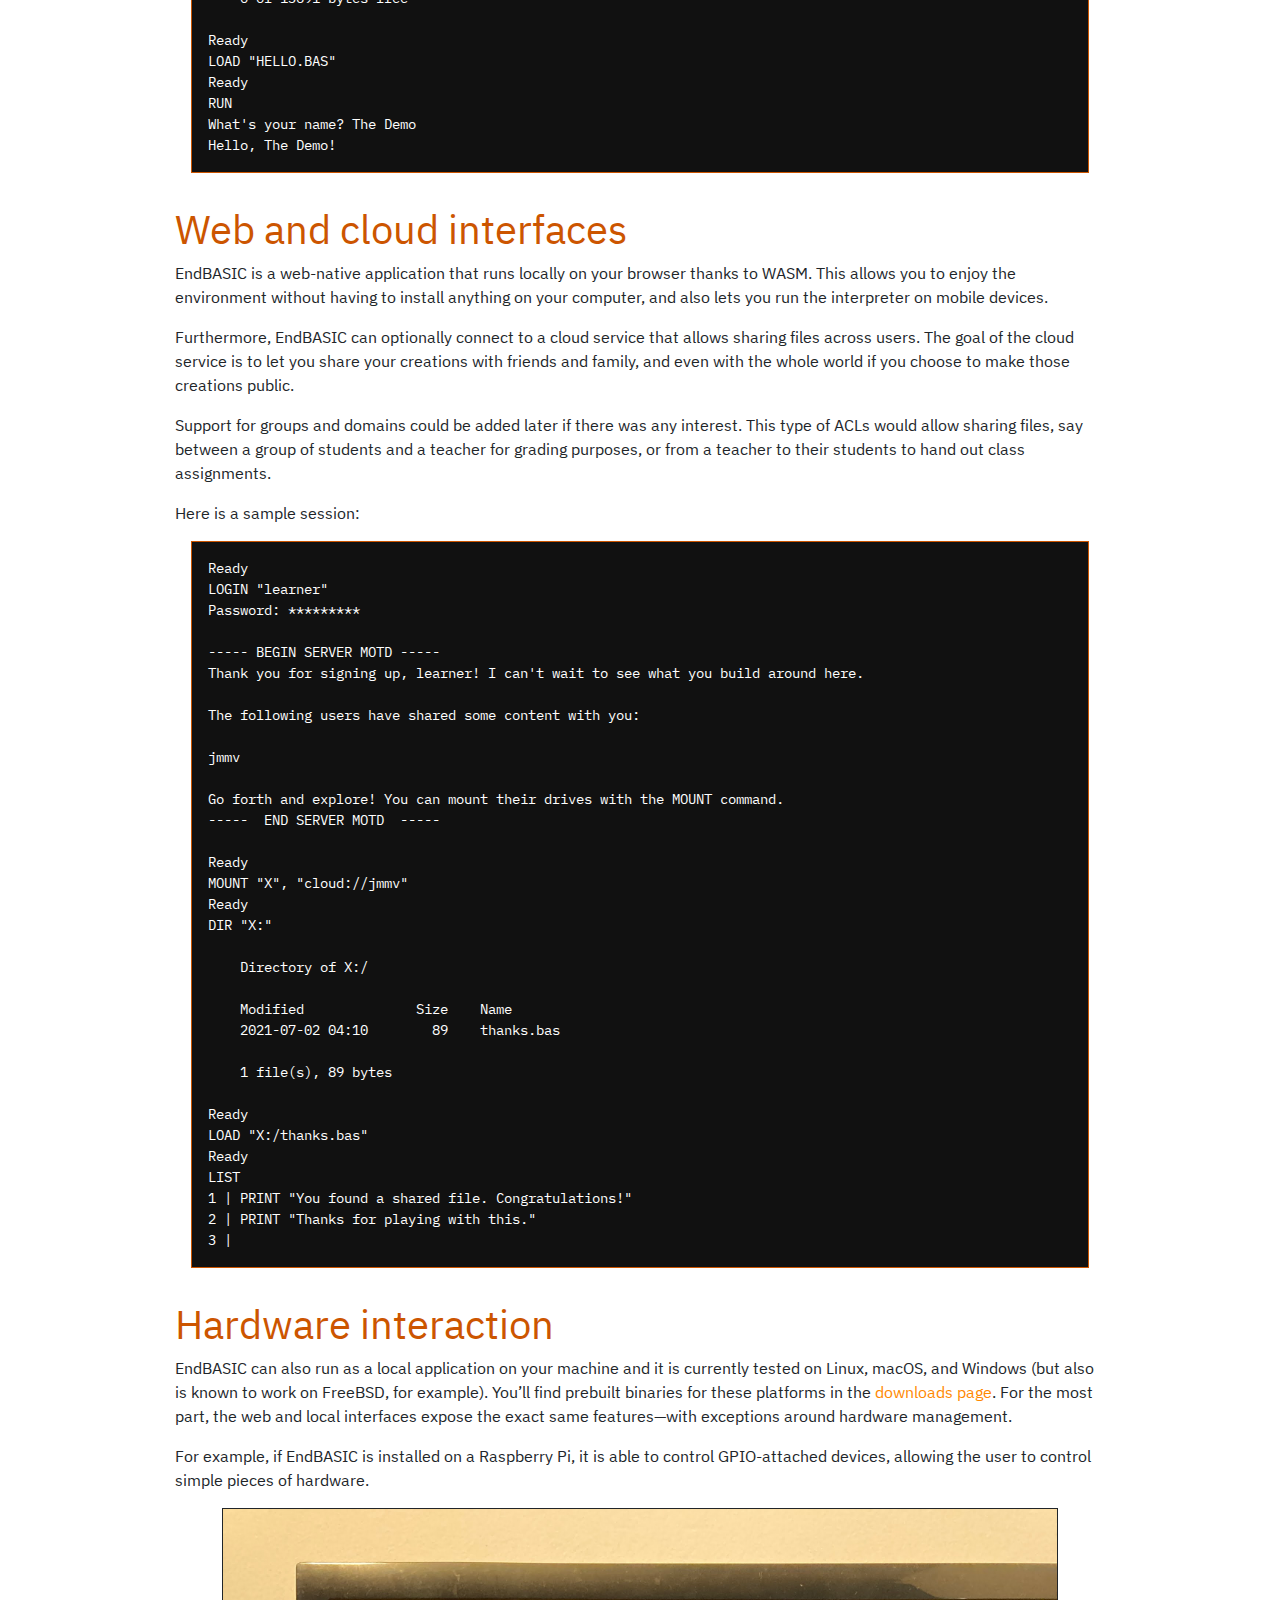
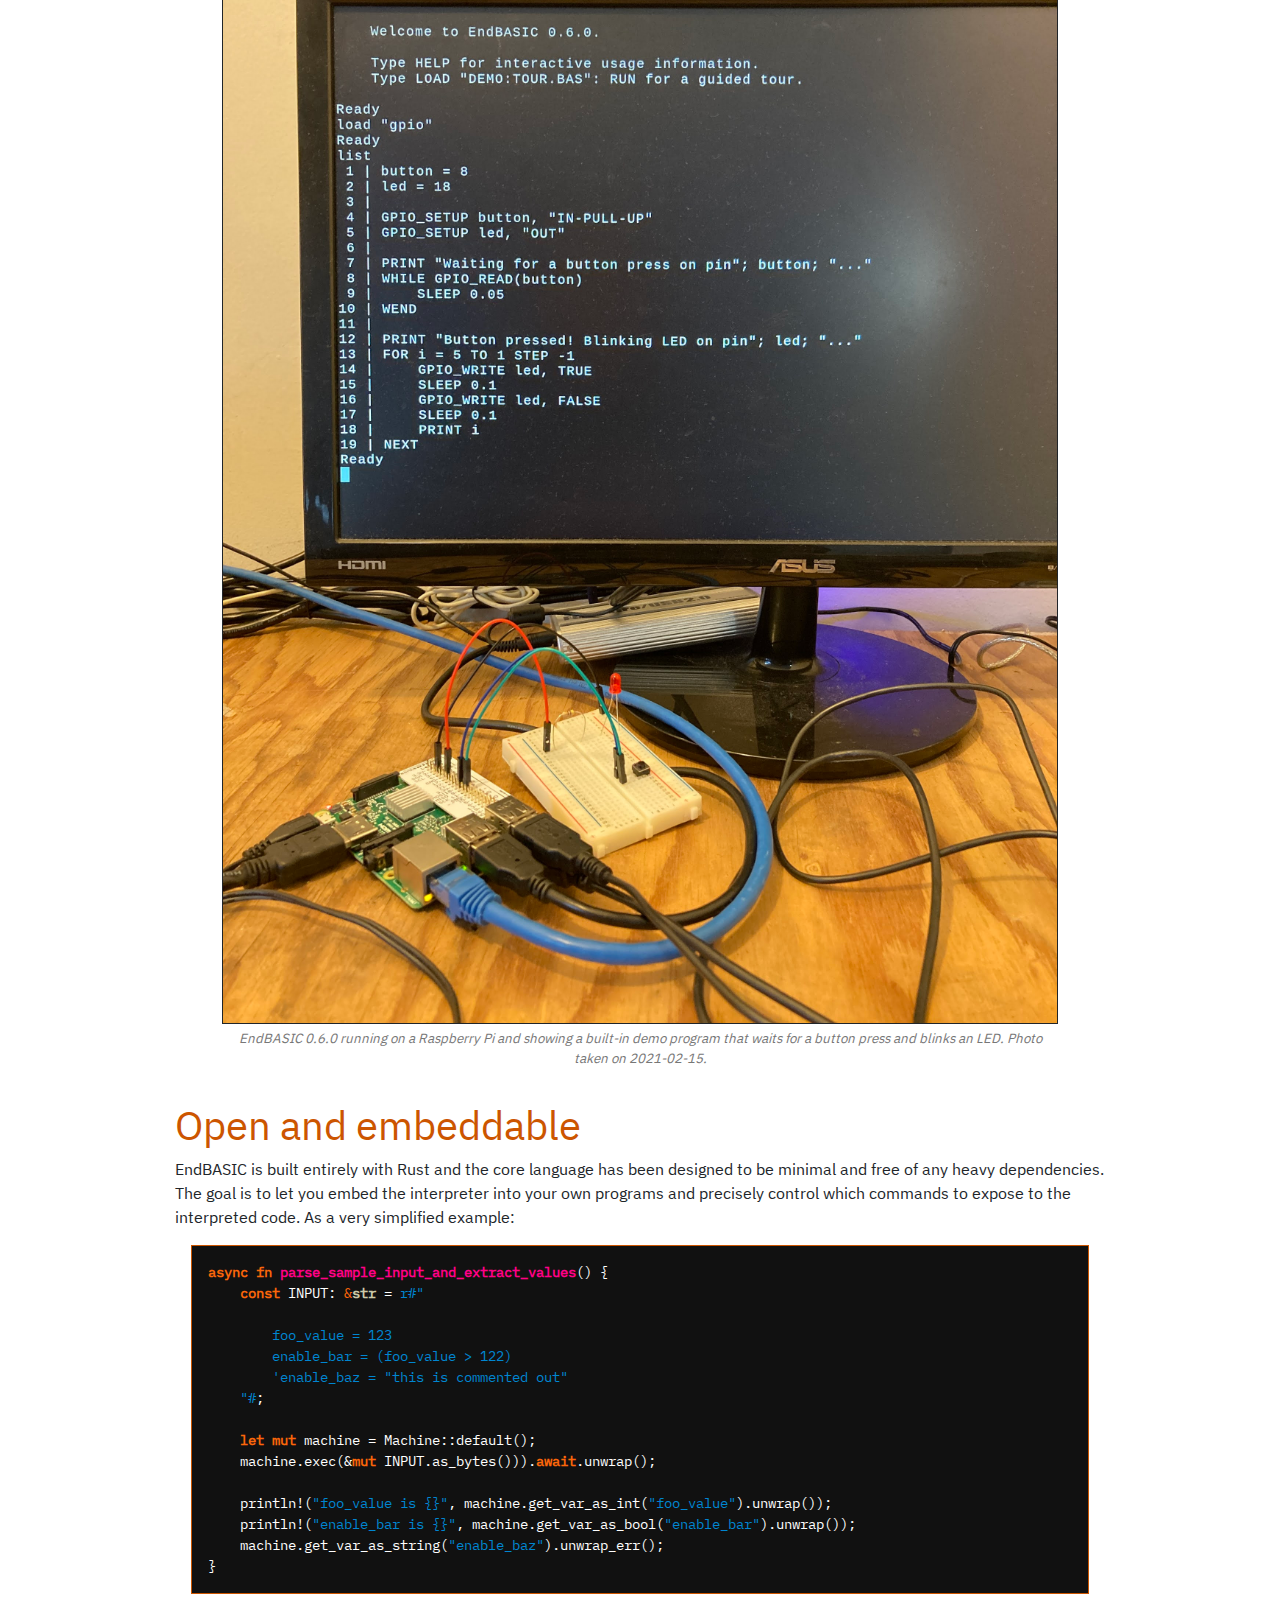
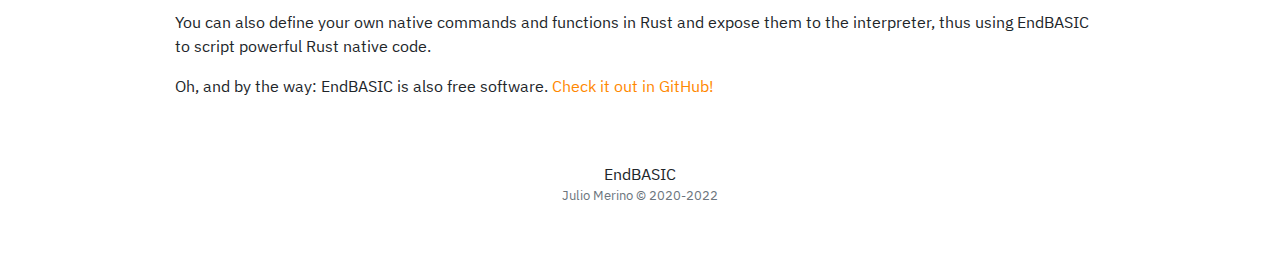
==== commit f841cdc5: "Deploying to gh-pages from @ endbasic/homepage@a7b81ee6e4c86fc6ea3a989e3e3a030571438991 🚀" ====
--- a/about.html
+++ b/about.html
@@ -15,7 +15,7 @@
 <meta property="og:url" content="https://www.endbasic.dev/about.html">
 <meta property="og:type" content="website">
 <link rel=canonical href=https://www.endbasic.dev/about.html>
-<link rel=stylesheet href=/sass/main.min.559528fcad240edfd079af5db93c86ace4bdf0df172b9542c5b91822d3221244.css>
+<link rel=stylesheet href=/sass/main.min.4a64cdbfb0f3bf09adf1fea37067ad1ad24062bb04836d972b5804362ea8d43c.css>
 <link rel=stylesheet href=/css/chroma.css>
 </head>
 <body>
@@ -29,6 +29,8 @@
 <a class=nav-link href=/about.html>About</a>
 </li><li class=nav-item>
 <a class=nav-link href=/download.html>Download</a>
+</li><li class=nav-item>
+<a class=nav-link href=/gallery.html>Gallery</a>
 </li><li class=nav-item>
 <a class=nav-link href=/docs.html>Documentation</a>
 </li><li class=nav-item>
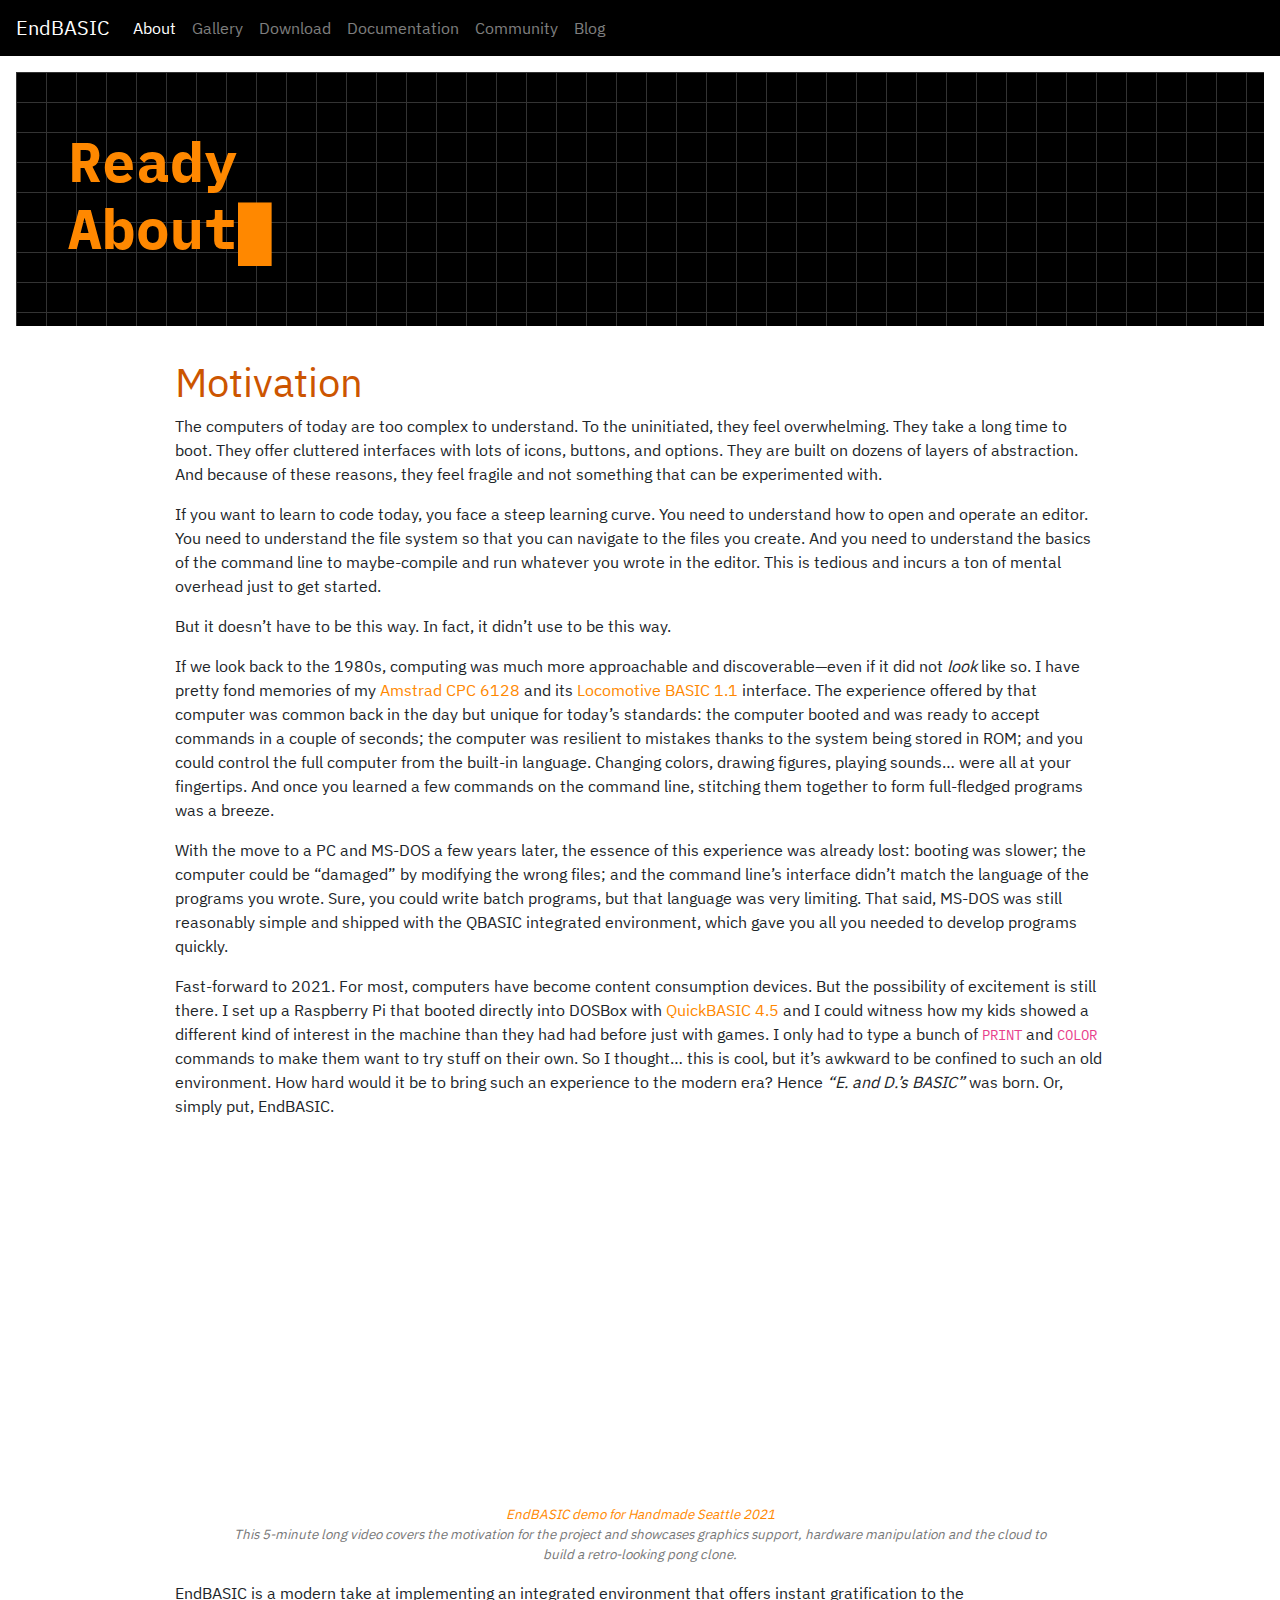
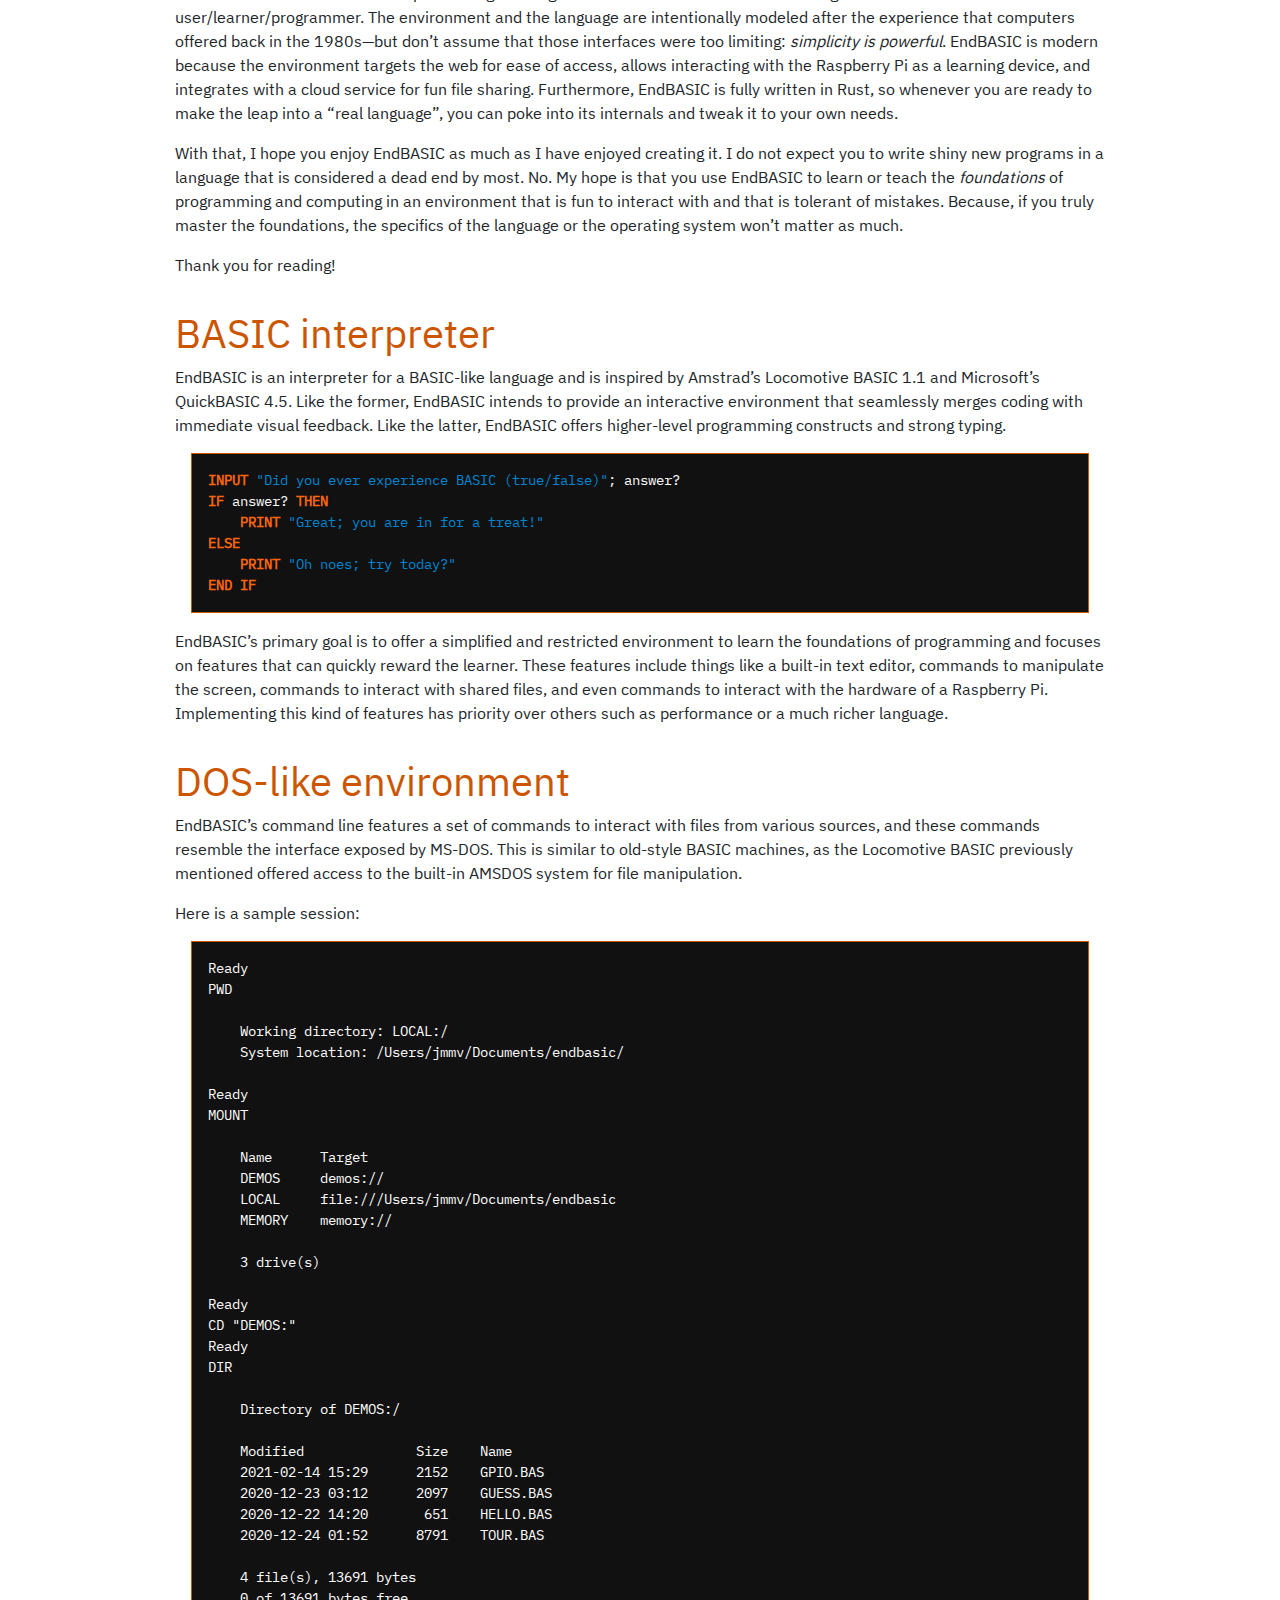
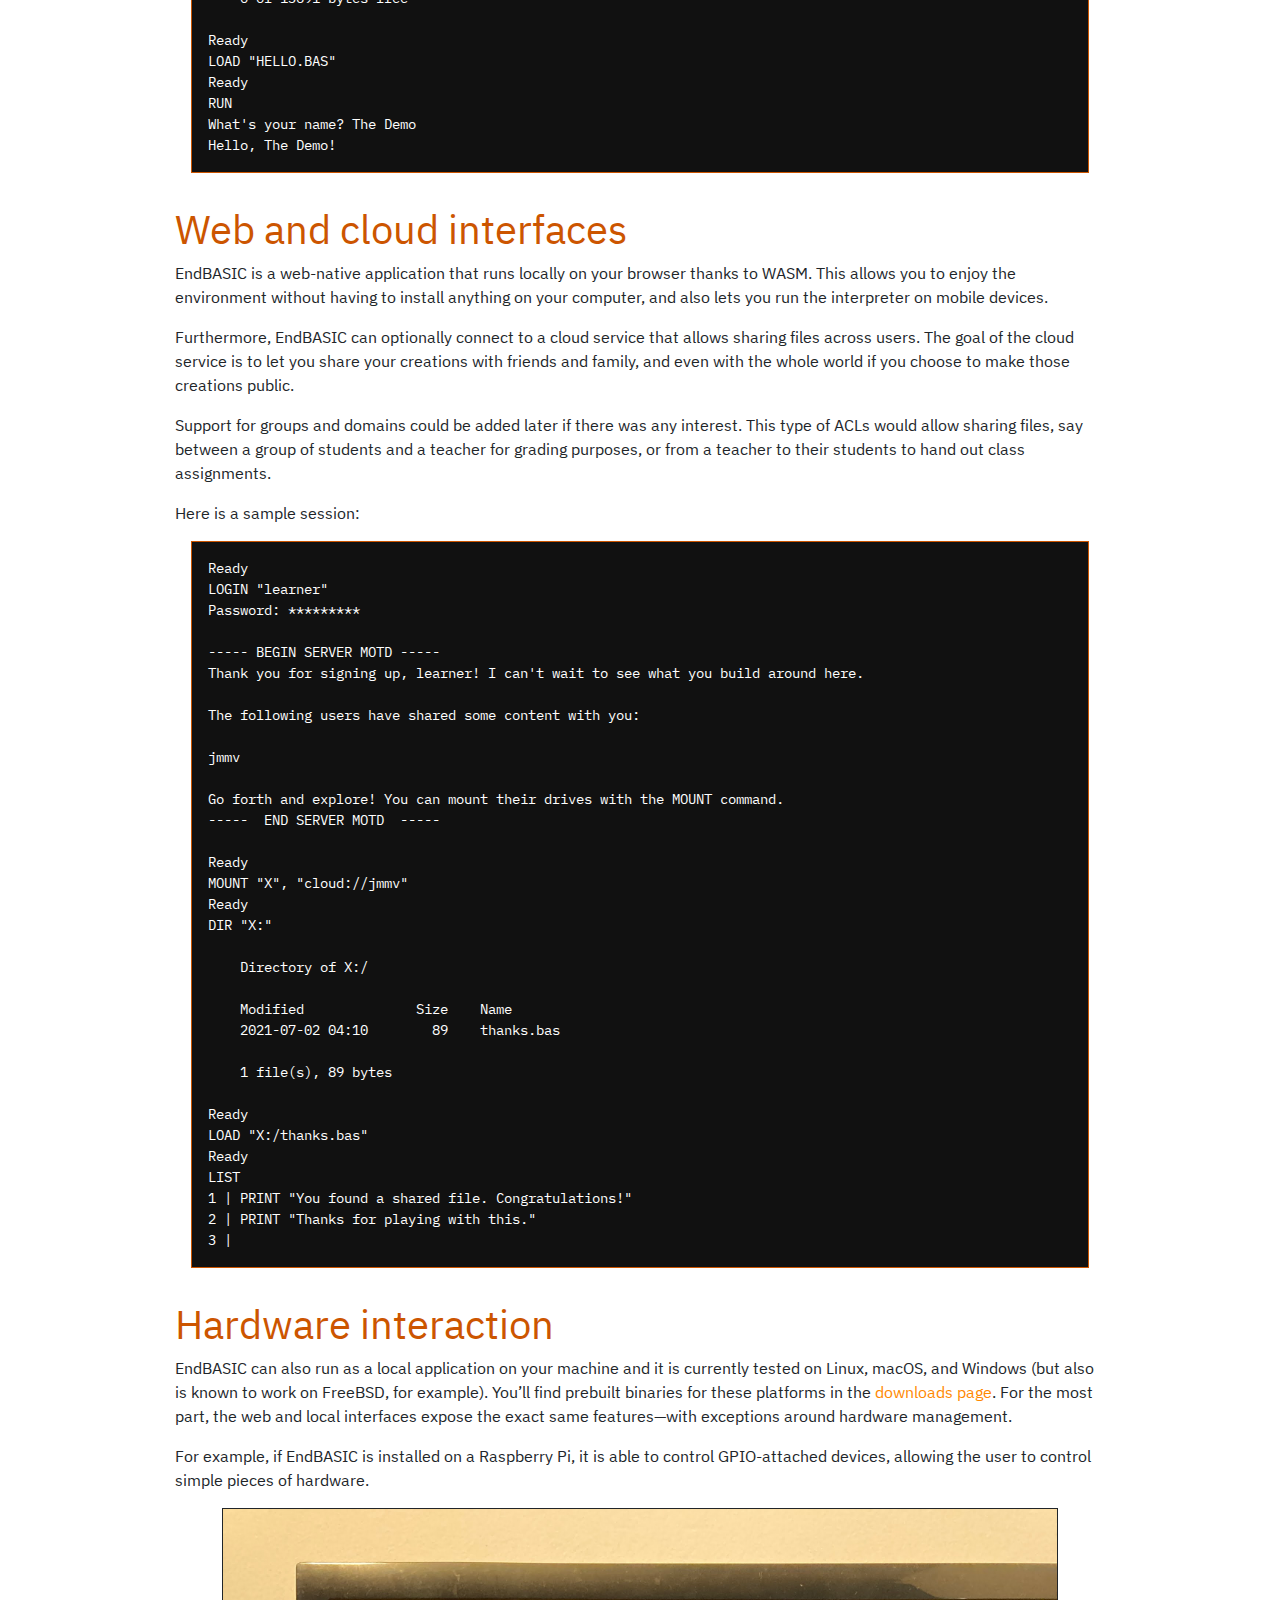
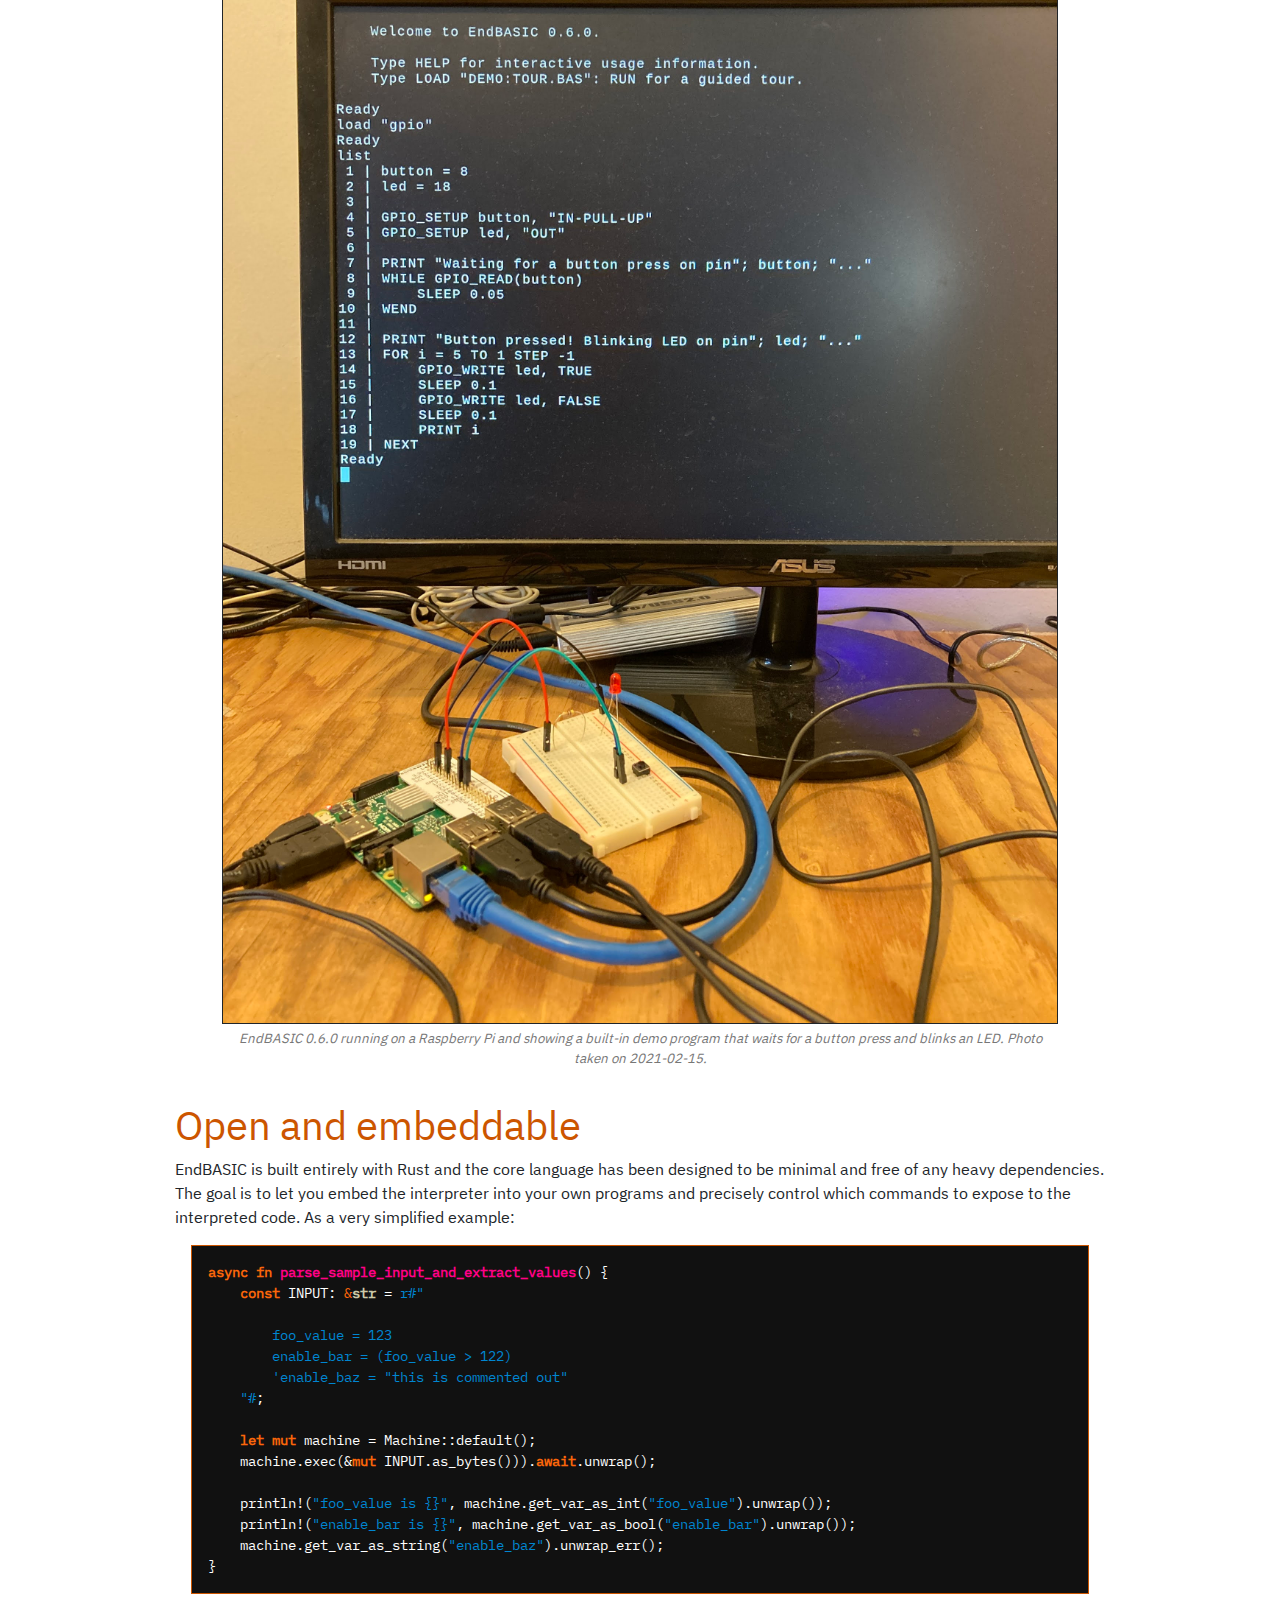
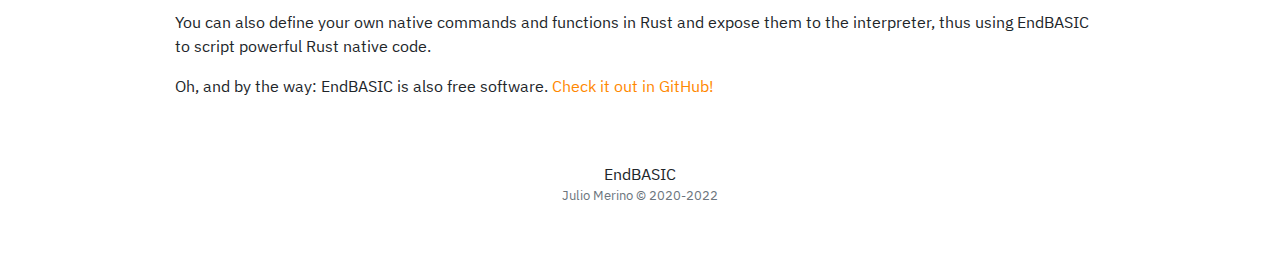
==== commit a7e01a7f: "Deploying to gh-pages from @ endbasic/homepage@a72141cce77d0714b1f0d974cfdb58e9e183ca12 🚀" ====
--- a/about.html
+++ b/about.html
@@ -28,9 +28,9 @@
 <ul class="navbar-nav mr-auto mt-2 mt-lg-0"><li class="nav-item active">
 <a class=nav-link href=/about.html>About</a>
 </li><li class=nav-item>
+<a class=nav-link href=/gallery.html>Gallery</a>
+</li><li class=nav-item>
 <a class=nav-link href=/download.html>Download</a>
-</li><li class=nav-item>
-<a class=nav-link href=/gallery.html>Gallery</a>
 </li><li class=nav-item>
 <a class=nav-link href=/docs.html>Documentation</a>
 </li><li class=nav-item>
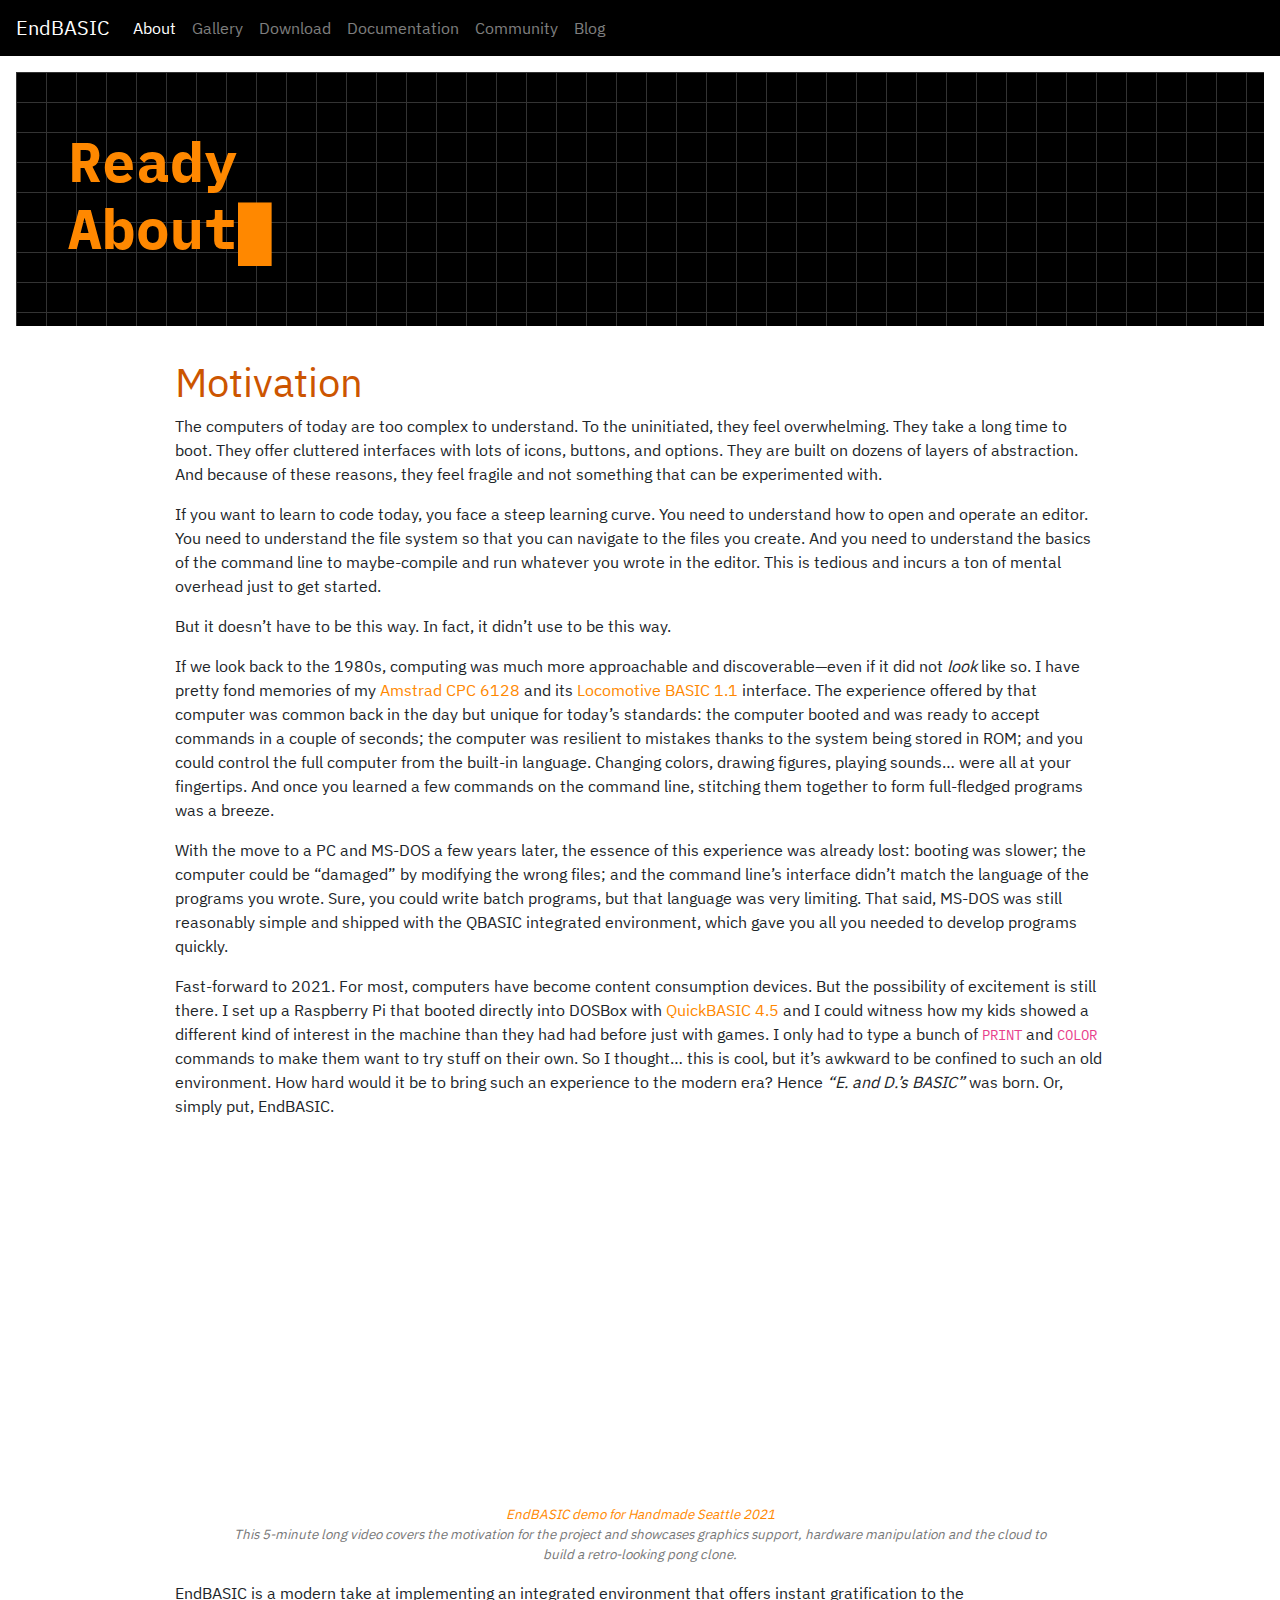
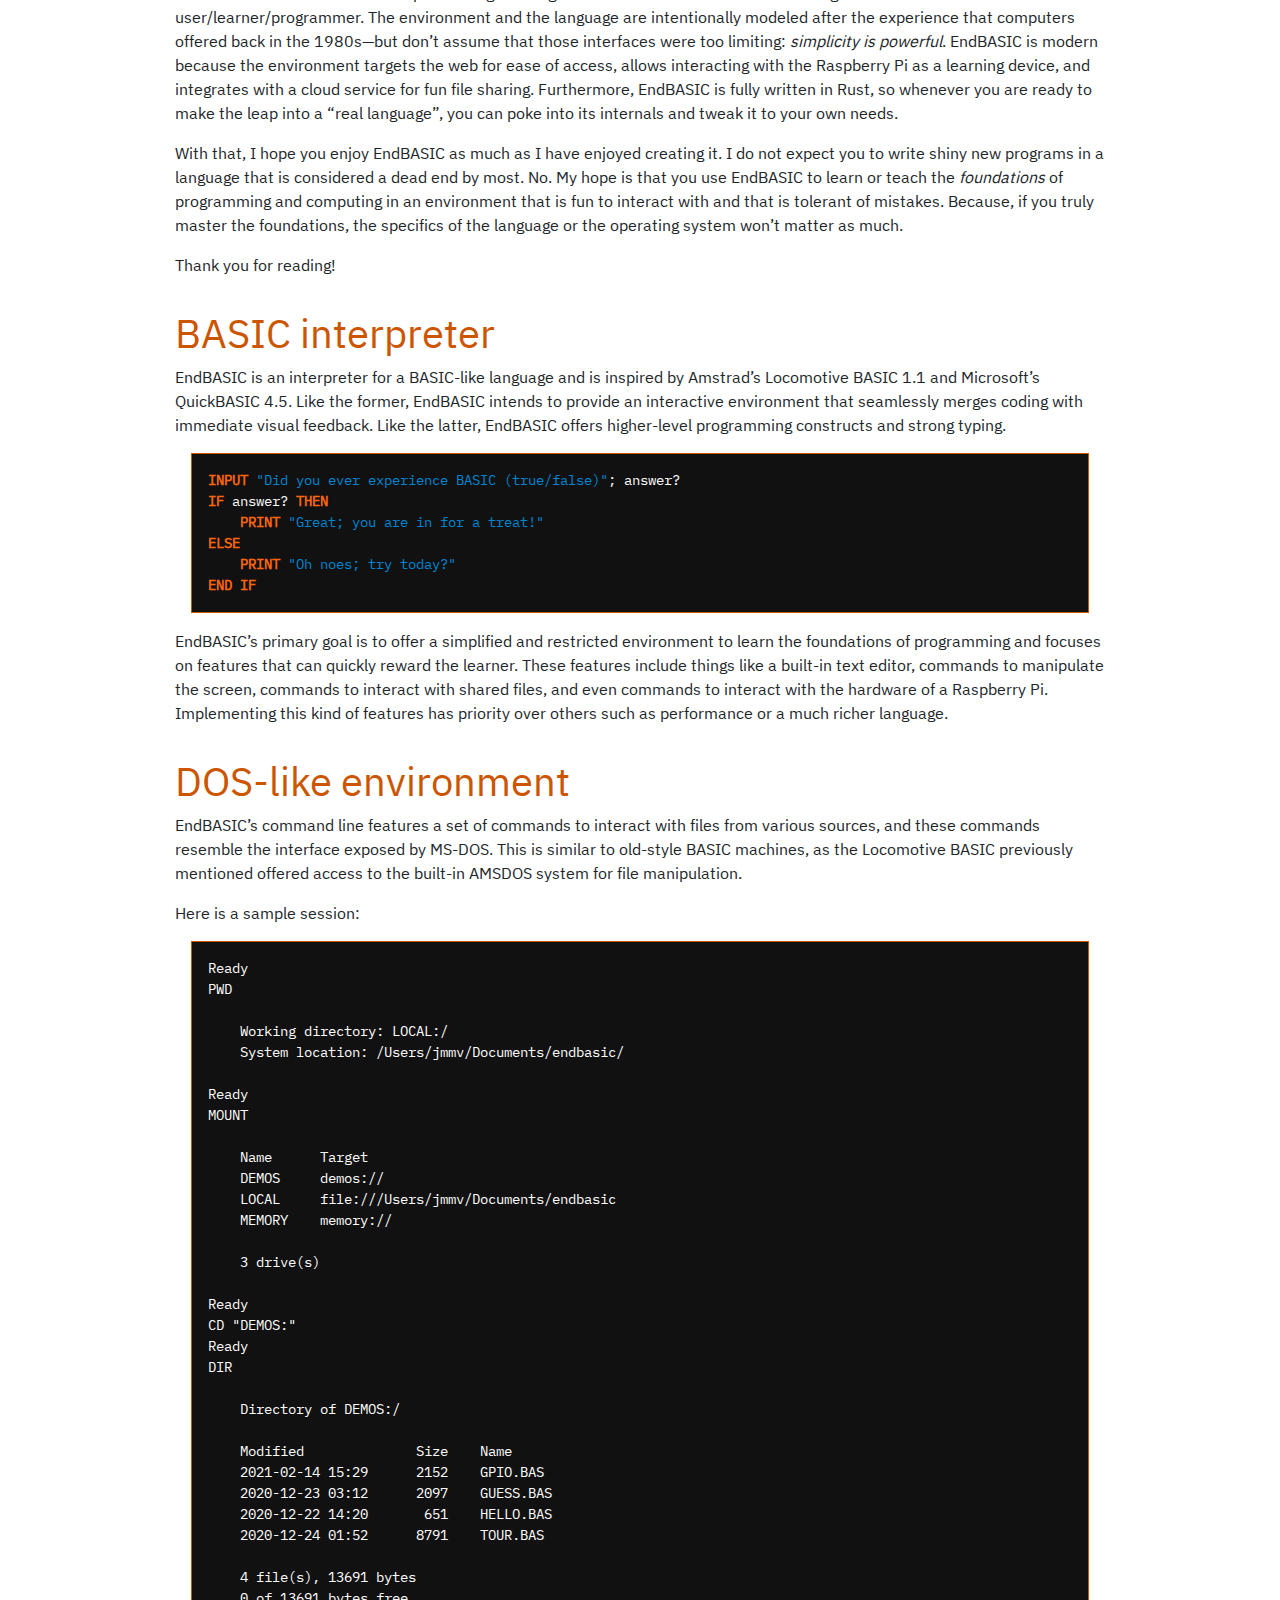
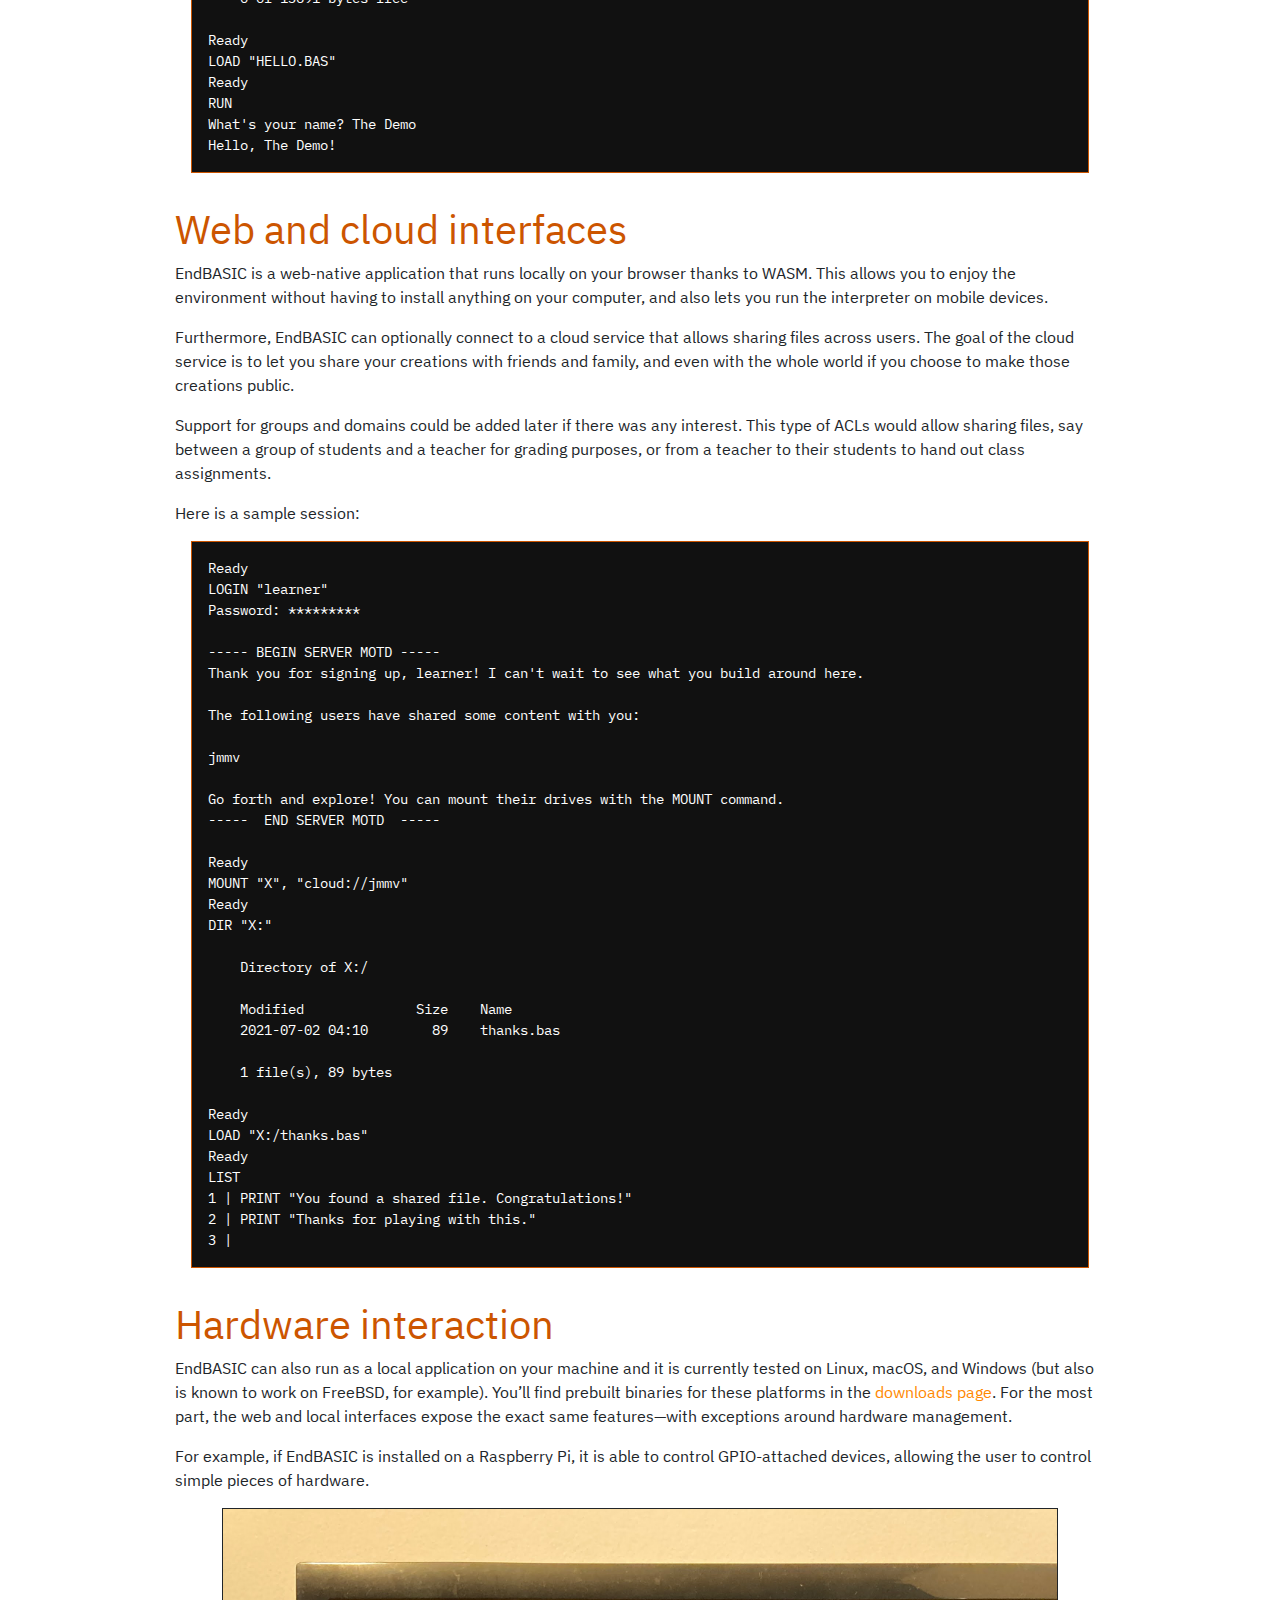
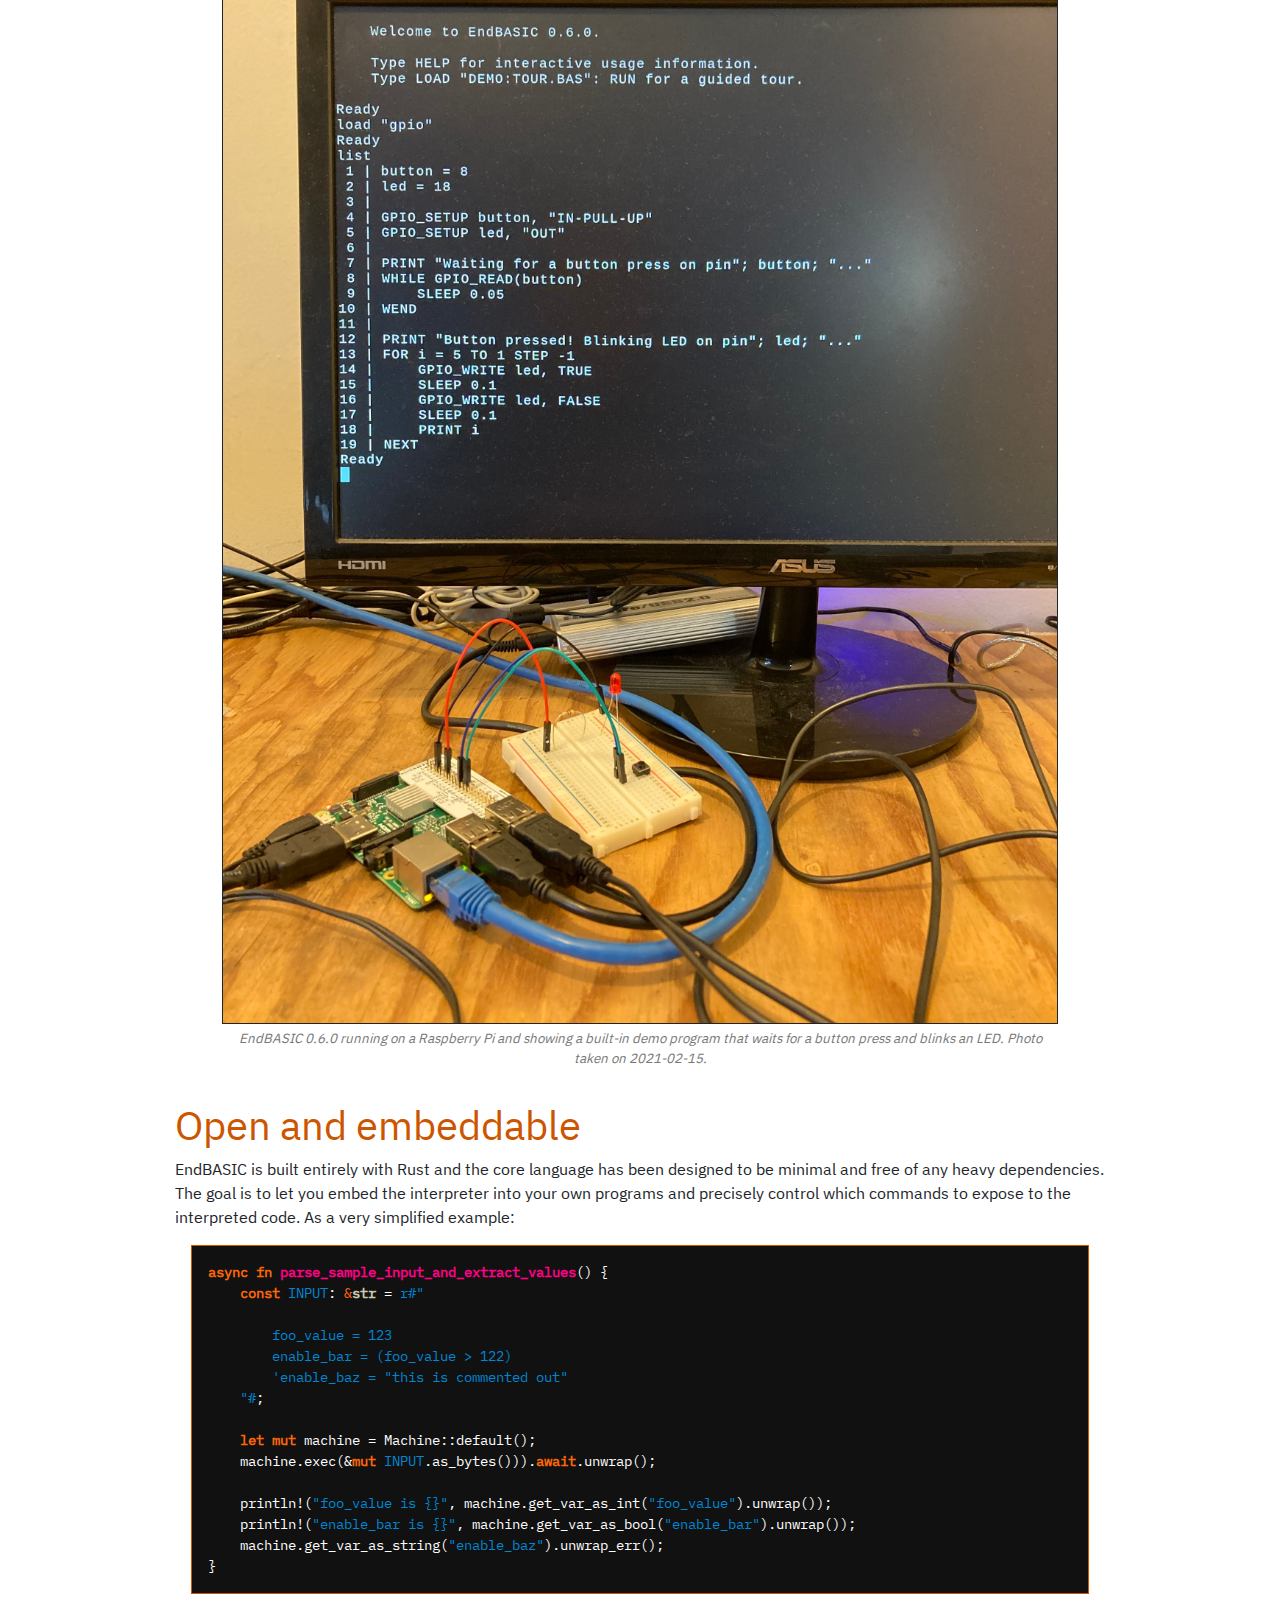
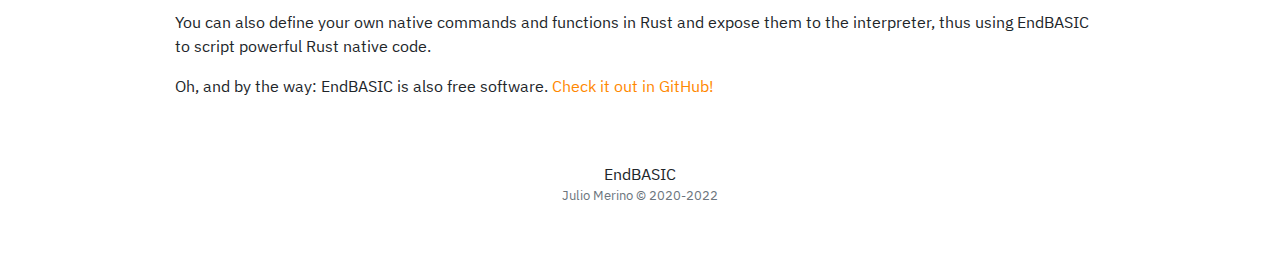
==== commit 0b2b5167: "Deploying to gh-pages from @ endbasic/homepage@ab0628d4b21191d96fd50df27e2c1092db56d751 🚀" ====
--- a/about.html
+++ b/about.html
@@ -1,198 +1,105 @@
-<!doctype html><html lang=en xmlns:fb=http://ogp.me/ns/fb#>
-<head>
-<meta charset=utf-8>
-<meta http-equiv=x-ua-compatible content="IE=edge">
-<meta name=viewport content="width=device-width,initial-scale=1,shrink-to-fit=no">
-<meta property="og:site_name" content="EndBASIC">
-<title>About - EndBASIC</title>
-<meta property="og:title" content="About - EndBASIC">
-<meta name=description content="Motivation The computers of today are too complex to understand. To the uninitiated, they feel overwhelming. They take a long time to boot. They offer cluttered interfaces with lots of icons, buttons, and options. They are built on dozens of layers of abstraction. And because of these reasons, they feel fragile and not something that can be experimented with.
-If you want to learn to code today, you face a steep learning curve.">
-<meta property="og:description" content="Motivation The computers of today are too complex to understand. To the uninitiated, they feel overwhelming. They take a long time to boot. They offer cluttered interfaces with lots of icons, buttons, and options. They are built on dozens of layers of abstraction. And because of these reasons, they feel fragile and not something that can be experimented with.
-If you want to learn to code today, you face a steep learning curve.">
-<meta name=author content="Julio Merino">
-<meta name=generator content="Hugo 0.92.1">
-<meta property="og:url" content="https://www.endbasic.dev/about.html">
-<meta property="og:type" content="website">
-<link rel=canonical href=https://www.endbasic.dev/about.html>
-<link rel=stylesheet href=/sass/main.min.4a64cdbfb0f3bf09adf1fea37067ad1ad24062bb04836d972b5804362ea8d43c.css>
-<link rel=stylesheet href=/css/chroma.css>
-</head>
-<body>
-<nav class="navbar navbar-expand-md navbar-dark bg-dark sticky-top">
-<a class=navbar-brand href=/>EndBASIC</a>
+<!doctype html><html lang=en xmlns:fb=http://ogp.me/ns/fb#><head><meta charset=utf-8><meta http-equiv=x-ua-compatible content="IE=edge"><meta name=viewport content="width=device-width,initial-scale=1,shrink-to-fit=no"><meta property="og:site_name" content="EndBASIC"><title>About - EndBASIC</title><meta property="og:title" content="About - EndBASIC"><meta name=description content="Motivation The computers of today are too complex to understand. To the uninitiated, they feel overwhelming. They take a long time to boot. They offer cluttered interfaces with lots of icons, buttons, and options. They are built on dozens of layers of abstraction. And because of these reasons, they feel fragile and not something that can be experimented with.
+If you want to learn to code today, you face a steep learning curve."><meta property="og:description" content="Motivation The computers of today are too complex to understand. To the uninitiated, they feel overwhelming. They take a long time to boot. They offer cluttered interfaces with lots of icons, buttons, and options. They are built on dozens of layers of abstraction. And because of these reasons, they feel fragile and not something that can be experimented with.
+If you want to learn to code today, you face a steep learning curve."><meta name=author content="Julio Merino"><meta name=generator content="Hugo 0.111.3"><meta property="og:url" content="https://www.endbasic.dev/about.html"><meta property="og:type" content="website"><link rel=canonical href=https://www.endbasic.dev/about.html><link rel=stylesheet href=/sass/main.min.8f2064ba272b7c6d873736df9339fac0cc0adecda647b5ec37df79904e1ea59f.css><link rel=stylesheet href=/css/chroma.css></head><body><nav class="navbar navbar-expand-md navbar-dark bg-dark sticky-top"><a class=navbar-brand href=/>EndBASIC</a>
 <button class=navbar-toggler type=button data-toggle=collapse data-target=#navbarToggler aria-controls=navbarToggler aria-expanded=false aria-label="Toggle navigation">
-<span class=navbar-toggler-icon></span>
-</button>
-<div class="collapse navbar-collapse" id=navbarToggler>
-<ul class="navbar-nav mr-auto mt-2 mt-lg-0"><li class="nav-item active">
-<a class=nav-link href=/about.html>About</a>
-</li><li class=nav-item>
-<a class=nav-link href=/gallery.html>Gallery</a>
-</li><li class=nav-item>
-<a class=nav-link href=/download.html>Download</a>
-</li><li class=nav-item>
-<a class=nav-link href=/docs.html>Documentation</a>
-</li><li class=nav-item>
-<a class=nav-link href=/community.html>Community</a>
-</li><li class=nav-item>
-<a class=nav-link href=https://jmmv.dev/tags/endbasic/ target=_new>Blog</a>
-</li>
-</ul>
-</div>
-</nav>
-<div class="position-relative overflow-hidden p-3 p-md-5 m-md-3 text-center bg-dark bg-grid">
-<div class="p-lg-1 mx-auto my-1 text-white text-left">
-<h1 class="title display-4 font-weight-normal">Ready<br>About&#9608;</h1>
-</div>
-</div>
-<article class=container>
-<h1 id=retro>Motivation</h1>
-<p>The computers of today are too complex to understand. To the uninitiated, they feel overwhelming. They take a long time to boot. They offer cluttered interfaces with lots of icons, buttons, and options. They are built on dozens of layers of abstraction. And because of these reasons, they feel fragile and not something that can be experimented with.</p>
-<p>If you want to learn to code today, you face a steep learning curve. You need to understand how to open and operate an editor. You need to understand the file system so that you can navigate to the files you create. And you need to understand the basics of the command line to maybe-compile and run whatever you wrote in the editor. This is tedious and incurs a ton of mental overhead just to get started.</p>
-<p>But it doesn&rsquo;t have to be this way. In fact, it didn&rsquo;t use to be this way.</p>
-<p>If we look back to the 1980s, computing was much more approachable and discoverable&mdash;even if it did not <em>look</em> like so. I have pretty fond memories of my <a href=https://en.wikipedia.org/wiki/Amstrad_CPC>Amstrad CPC 6128</a> and its <a href=https://en.wikipedia.org/wiki/Locomotive_BASIC>Locomotive BASIC 1.1</a> interface. The experience offered by that computer was common back in the day but unique for today&rsquo;s standards: the computer booted and was ready to accept commands in a couple of seconds; the computer was resilient to mistakes thanks to the system being stored in ROM; and you could control the full computer from the built-in language. Changing colors, drawing figures, playing sounds&mldr; were all at your fingertips. And once you learned a few commands on the command line, stitching them together to form full-fledged programs was a breeze.</p>
-<p>With the move to a PC and MS-DOS a few years later, the essence of this experience was already lost: booting was slower; the computer could be &ldquo;damaged&rdquo; by modifying the wrong files; and the command line&rsquo;s interface didn&rsquo;t match the language of the programs you wrote. Sure, you could write batch programs, but that language was very limiting. That said, MS-DOS was still reasonably simple and shipped with the QBASIC integrated environment, which gave you all you needed to develop programs quickly.</p>
-<p>Fast-forward to 2021. For most, computers have become content consumption devices. But the possibility of excitement is still there. I set up a Raspberry Pi that booted directly into DOSBox with <a href=https://winworldpc.com/product/quickbasic/45>QuickBASIC 4.5</a> and I could witness how my kids showed a different kind of interest in the machine than they had had before just with games. I only had to type a bunch of <code>PRINT</code> and <code>COLOR</code> commands to make them want to try stuff on their own. So I thought&mldr; this is cool, but it&rsquo;s awkward to be confined to such an old environment. How hard would it be to bring such an experience to the modern era? Hence <em>&ldquo;E. and D.&rsquo;s BASIC&rdquo;</em> was born. Or, simply put, EndBASIC.</p>
-<figure>
-<iframe title=vimeo-player src="https://player.vimeo.com/video/641791002?h=bab5562902" width=640 height=360 style=max-width:100% frameborder=0 allowfullscreen></iframe>
-<figcaption><p><a href=https://media.handmade-seattle.com/endbasic/>EndBASIC demo for Handmade Seattle 2021</a><br>This 5-minute long video covers the motivation for the project and showcases graphics support, hardware manipulation and the cloud to build a retro-looking pong clone.</p></figcaption>
-</figure>
-<p>EndBASIC is a modern take at implementing an integrated environment that offers instant gratification to the user/learner/programmer. The environment and the language are intentionally modeled after the experience that computers offered back in the 1980s&mdash;but don&rsquo;t assume that those interfaces were too limiting: <em>simplicity is powerful</em>. EndBASIC is modern because the environment targets the web for ease of access, allows interacting with the Raspberry Pi as a learning device, and integrates with a cloud service for fun file sharing. Furthermore, EndBASIC is fully written in Rust, so whenever you are ready to make the leap into a &ldquo;real language&rdquo;, you can poke into its internals and tweak it to your own needs.</p>
-<p>With that, I hope you enjoy EndBASIC as much as I have enjoyed creating it. I do not expect you to write shiny new programs in a language that is considered a dead end by most. No. My hope is that you use EndBASIC to learn or teach the <em>foundations</em> of programming and computing in an environment that is fun to interact with and that is tolerant of mistakes. Because, if you truly master the foundations, the specifics of the language or the operating system won&rsquo;t matter as much.</p>
-<p>Thank you for reading!</p>
-<h1 id=basic>BASIC interpreter</h1>
-<p>EndBASIC is an interpreter for a BASIC-like language and is inspired by Amstrad&rsquo;s Locomotive BASIC 1.1 and Microsoft&rsquo;s QuickBASIC 4.5. Like the former, EndBASIC intends to provide an interactive environment that seamlessly merges coding with immediate visual feedback. Like the latter, EndBASIC offers higher-level programming constructs and strong typing.</p>
-<div class=highlight><pre tabindex=0 class=chroma><code class=language-basic data-lang=basic><span class=kr>INPUT</span><span class=w> </span><span class=s2>&#34;Did you ever experience BASIC (true/false)&#34;</span><span class=p>;</span><span class=w> </span><span class=vg>answer</span><span class=o>?</span>
-<span class=kr>IF</span><span class=w> </span><span class=vg>answer</span><span class=o>?</span><span class=w> </span><span class=kr>THEN</span>
-<span class=w>    </span><span class=kr>PRINT</span><span class=w> </span><span class=s2>&#34;Great; you are in for a treat!&#34;</span>
-<span class=k>ELSE</span>
-<span class=w>    </span><span class=kr>PRINT</span><span class=w> </span><span class=s2>&#34;Oh noes; try today?&#34;</span>
-<span class=kr>END</span><span class=w> </span><span class=kr>IF</span>
-</code></pre></div><p>EndBASIC&rsquo;s primary goal is to offer a simplified and restricted environment to learn the foundations of programming and focuses on features that can quickly reward the learner. These features include things like a built-in text editor, commands to manipulate the screen, commands to interact with shared files, and even commands to interact with the hardware of a Raspberry Pi. Implementing this kind of features has priority over others such as performance or a much richer language.</p>
-<h1 id=dos>DOS-like environment</h1>
-<p>EndBASIC&rsquo;s command line features a set of commands to interact with files from various sources, and these commands resemble the interface exposed by MS-DOS. This is similar to old-style BASIC machines, as the Locomotive BASIC previously mentioned offered access to the built-in AMSDOS system for file manipulation.</p>
-<p>Here is a sample session:</p>
-<div class=highlight><pre tabindex=0 class=chroma><code class=language-plain data-lang=plain>Ready
-PWD
+<span class=navbar-toggler-icon></span></button><div class="collapse navbar-collapse" id=navbarToggler><ul class="navbar-nav mr-auto mt-2 mt-lg-0"><li class="nav-item active"><a class=nav-link href=/about.html>About</a></li><li class=nav-item><a class=nav-link href=/gallery.html>Gallery</a></li><li class=nav-item><a class=nav-link href=/download.html>Download</a></li><li class=nav-item><a class=nav-link href=/docs.html>Documentation</a></li><li class=nav-item><a class=nav-link href=/community.html>Community</a></li><li class=nav-item><a class=nav-link href=https://jmmv.dev/tags/endbasic/ target=_new>Blog</a></li></ul></div></nav><div class="position-relative overflow-hidden p-3 p-md-5 m-md-3 text-center bg-dark bg-grid"><div class="p-lg-1 mx-auto my-1 text-white text-left"><h1 class="title display-4 font-weight-normal">Ready<br>About&#9608;</h1></div></div><article class=container><h1 id=retro>Motivation</h1><p>The computers of today are too complex to understand. To the uninitiated, they feel overwhelming. They take a long time to boot. They offer cluttered interfaces with lots of icons, buttons, and options. They are built on dozens of layers of abstraction. And because of these reasons, they feel fragile and not something that can be experimented with.</p><p>If you want to learn to code today, you face a steep learning curve. You need to understand how to open and operate an editor. You need to understand the file system so that you can navigate to the files you create. And you need to understand the basics of the command line to maybe-compile and run whatever you wrote in the editor. This is tedious and incurs a ton of mental overhead just to get started.</p><p>But it doesn&rsquo;t have to be this way. In fact, it didn&rsquo;t use to be this way.</p><p>If we look back to the 1980s, computing was much more approachable and discoverable&mdash;even if it did not <em>look</em> like so. I have pretty fond memories of my <a href=https://en.wikipedia.org/wiki/Amstrad_CPC>Amstrad CPC 6128</a> and its <a href=https://en.wikipedia.org/wiki/Locomotive_BASIC>Locomotive BASIC 1.1</a> interface. The experience offered by that computer was common back in the day but unique for today&rsquo;s standards: the computer booted and was ready to accept commands in a couple of seconds; the computer was resilient to mistakes thanks to the system being stored in ROM; and you could control the full computer from the built-in language. Changing colors, drawing figures, playing sounds&mldr; were all at your fingertips. And once you learned a few commands on the command line, stitching them together to form full-fledged programs was a breeze.</p><p>With the move to a PC and MS-DOS a few years later, the essence of this experience was already lost: booting was slower; the computer could be &ldquo;damaged&rdquo; by modifying the wrong files; and the command line&rsquo;s interface didn&rsquo;t match the language of the programs you wrote. Sure, you could write batch programs, but that language was very limiting. That said, MS-DOS was still reasonably simple and shipped with the QBASIC integrated environment, which gave you all you needed to develop programs quickly.</p><p>Fast-forward to 2021. For most, computers have become content consumption devices. But the possibility of excitement is still there. I set up a Raspberry Pi that booted directly into DOSBox with <a href=https://winworldpc.com/product/quickbasic/45>QuickBASIC 4.5</a> and I could witness how my kids showed a different kind of interest in the machine than they had had before just with games. I only had to type a bunch of <code>PRINT</code> and <code>COLOR</code> commands to make them want to try stuff on their own. So I thought&mldr; this is cool, but it&rsquo;s awkward to be confined to such an old environment. How hard would it be to bring such an experience to the modern era? Hence <em>&ldquo;E. and D.&rsquo;s BASIC&rdquo;</em> was born. Or, simply put, EndBASIC.</p><figure><iframe title=vimeo-player src="https://player.vimeo.com/video/641791002?h=bab5562902" width=640 height=360 style=max-width:100% frameborder=0 allowfullscreen></iframe><figcaption><p><a href=https://media.handmade-seattle.com/endbasic/>EndBASIC demo for Handmade Seattle 2021</a><br>This 5-minute long video covers the motivation for the project and showcases graphics support, hardware manipulation and the cloud to build a retro-looking pong clone.</p></figcaption></figure><p>EndBASIC is a modern take at implementing an integrated environment that offers instant gratification to the user/learner/programmer. The environment and the language are intentionally modeled after the experience that computers offered back in the 1980s&mdash;but don&rsquo;t assume that those interfaces were too limiting: <em>simplicity is powerful</em>. EndBASIC is modern because the environment targets the web for ease of access, allows interacting with the Raspberry Pi as a learning device, and integrates with a cloud service for fun file sharing. Furthermore, EndBASIC is fully written in Rust, so whenever you are ready to make the leap into a &ldquo;real language&rdquo;, you can poke into its internals and tweak it to your own needs.</p><p>With that, I hope you enjoy EndBASIC as much as I have enjoyed creating it. I do not expect you to write shiny new programs in a language that is considered a dead end by most. No. My hope is that you use EndBASIC to learn or teach the <em>foundations</em> of programming and computing in an environment that is fun to interact with and that is tolerant of mistakes. Because, if you truly master the foundations, the specifics of the language or the operating system won&rsquo;t matter as much.</p><p>Thank you for reading!</p><h1 id=basic>BASIC interpreter</h1><p>EndBASIC is an interpreter for a BASIC-like language and is inspired by Amstrad&rsquo;s Locomotive BASIC 1.1 and Microsoft&rsquo;s QuickBASIC 4.5. Like the former, EndBASIC intends to provide an interactive environment that seamlessly merges coding with immediate visual feedback. Like the latter, EndBASIC offers higher-level programming constructs and strong typing.</p><div class=highlight><pre tabindex=0 class=chroma><code class=language-basic data-lang=basic><span class=line><span class=cl><span class=kr>INPUT</span><span class=w> </span><span class=s2>&#34;Did you ever experience BASIC (true/false)&#34;</span><span class=p>;</span><span class=w> </span><span class=vg>answer</span><span class=o>?</span>
+</span></span><span class=line><span class=cl><span class=kr>IF</span><span class=w> </span><span class=vg>answer</span><span class=o>?</span><span class=w> </span><span class=kr>THEN</span>
+</span></span><span class=line><span class=cl><span class=w>    </span><span class=kr>PRINT</span><span class=w> </span><span class=s2>&#34;Great; you are in for a treat!&#34;</span>
+</span></span><span class=line><span class=cl><span class=k>ELSE</span>
+</span></span><span class=line><span class=cl><span class=w>    </span><span class=kr>PRINT</span><span class=w> </span><span class=s2>&#34;Oh noes; try today?&#34;</span>
+</span></span><span class=line><span class=cl><span class=kr>END</span><span class=w> </span><span class=kr>IF</span>
+</span></span></code></pre></div><p>EndBASIC&rsquo;s primary goal is to offer a simplified and restricted environment to learn the foundations of programming and focuses on features that can quickly reward the learner. These features include things like a built-in text editor, commands to manipulate the screen, commands to interact with shared files, and even commands to interact with the hardware of a Raspberry Pi. Implementing this kind of features has priority over others such as performance or a much richer language.</p><h1 id=dos>DOS-like environment</h1><p>EndBASIC&rsquo;s command line features a set of commands to interact with files from various sources, and these commands resemble the interface exposed by MS-DOS. This is similar to old-style BASIC machines, as the Locomotive BASIC previously mentioned offered access to the built-in AMSDOS system for file manipulation.</p><p>Here is a sample session:</p><div class=highlight><pre tabindex=0 class=chroma><code class=language-plain data-lang=plain><span class=line><span class=cl>Ready
+</span></span><span class=line><span class=cl>PWD
+</span></span><span class=line><span class=cl>
+</span></span><span class=line><span class=cl>    Working directory: LOCAL:/
+</span></span><span class=line><span class=cl>    System location: /Users/jmmv/Documents/endbasic/
+</span></span><span class=line><span class=cl>
+</span></span><span class=line><span class=cl>Ready
+</span></span><span class=line><span class=cl>MOUNT
+</span></span><span class=line><span class=cl>
+</span></span><span class=line><span class=cl>    Name      Target
+</span></span><span class=line><span class=cl>    DEMOS     demos://
+</span></span><span class=line><span class=cl>    LOCAL     file:///Users/jmmv/Documents/endbasic
+</span></span><span class=line><span class=cl>    MEMORY    memory://
+</span></span><span class=line><span class=cl>
+</span></span><span class=line><span class=cl>    3 drive(s)
+</span></span><span class=line><span class=cl>
+</span></span><span class=line><span class=cl>Ready
+</span></span><span class=line><span class=cl>CD &#34;DEMOS:&#34;
+</span></span><span class=line><span class=cl>Ready
+</span></span><span class=line><span class=cl>DIR
+</span></span><span class=line><span class=cl>
+</span></span><span class=line><span class=cl>    Directory of DEMOS:/
+</span></span><span class=line><span class=cl>
+</span></span><span class=line><span class=cl>    Modified              Size    Name
+</span></span><span class=line><span class=cl>    2021-02-14 15:29      2152    GPIO.BAS
+</span></span><span class=line><span class=cl>    2020-12-23 03:12      2097    GUESS.BAS
+</span></span><span class=line><span class=cl>    2020-12-22 14:20       651    HELLO.BAS
+</span></span><span class=line><span class=cl>    2020-12-24 01:52      8791    TOUR.BAS
+</span></span><span class=line><span class=cl>
+</span></span><span class=line><span class=cl>    4 file(s), 13691 bytes
+</span></span><span class=line><span class=cl>    0 of 13691 bytes free
+</span></span><span class=line><span class=cl>
+</span></span><span class=line><span class=cl>Ready
+</span></span><span class=line><span class=cl>LOAD &#34;HELLO.BAS&#34;
+</span></span><span class=line><span class=cl>Ready
+</span></span><span class=line><span class=cl>RUN
+</span></span><span class=line><span class=cl>What&#39;s your name? The Demo
+</span></span><span class=line><span class=cl>Hello, The Demo!
+</span></span></code></pre></div><h1 id=cloud>Web and cloud interfaces</h1><p>EndBASIC is a web-native application that runs locally on your browser thanks to WASM. This allows you to enjoy the environment without having to install anything on your computer, and also lets you run the interpreter on mobile devices.</p><p>Furthermore, EndBASIC can optionally connect to a cloud service that allows sharing files across users. The goal of the cloud service is to let you share your creations with friends and family, and even with the whole world if you choose to make those creations public.</p><p>Support for groups and domains could be added later if there was any interest. This type of ACLs would allow sharing files, say between a group of students and a teacher for grading purposes, or from a teacher to their students to hand out class assignments.</p><p>Here is a sample session:</p><div class=highlight><pre tabindex=0 class=chroma><code class=language-plain data-lang=plain><span class=line><span class=cl>Ready
+</span></span><span class=line><span class=cl>LOGIN &#34;learner&#34;
+</span></span><span class=line><span class=cl>Password: *********
+</span></span><span class=line><span class=cl>
+</span></span><span class=line><span class=cl>----- BEGIN SERVER MOTD -----
+</span></span><span class=line><span class=cl>Thank you for signing up, learner! I can&#39;t wait to see what you build around here.
+</span></span><span class=line><span class=cl>
+</span></span><span class=line><span class=cl>The following users have shared some content with you:
+</span></span><span class=line><span class=cl>
+</span></span><span class=line><span class=cl>jmmv
+</span></span><span class=line><span class=cl>
+</span></span><span class=line><span class=cl>Go forth and explore! You can mount their drives with the MOUNT command.
+</span></span><span class=line><span class=cl>-----  END SERVER MOTD  -----
+</span></span><span class=line><span class=cl>
+</span></span><span class=line><span class=cl>Ready
+</span></span><span class=line><span class=cl>MOUNT &#34;X&#34;, &#34;cloud://jmmv&#34;
+</span></span><span class=line><span class=cl>Ready
+</span></span><span class=line><span class=cl>DIR &#34;X:&#34;
+</span></span><span class=line><span class=cl>
+</span></span><span class=line><span class=cl>    Directory of X:/
+</span></span><span class=line><span class=cl>
+</span></span><span class=line><span class=cl>    Modified              Size    Name
+</span></span><span class=line><span class=cl>    2021-07-02 04:10        89    thanks.bas
+</span></span><span class=line><span class=cl>
+</span></span><span class=line><span class=cl>    1 file(s), 89 bytes
+</span></span><span class=line><span class=cl>
+</span></span><span class=line><span class=cl>Ready
+</span></span><span class=line><span class=cl>LOAD &#34;X:/thanks.bas&#34;
+</span></span><span class=line><span class=cl>Ready
+</span></span><span class=line><span class=cl>LIST
+</span></span><span class=line><span class=cl>1 | PRINT &#34;You found a shared file. Congratulations!&#34;
+</span></span><span class=line><span class=cl>2 | PRINT &#34;Thanks for playing with this.&#34;
+</span></span><span class=line><span class=cl>3 |
+</span></span></code></pre></div><h1 id=local>Hardware interaction</h1><p>EndBASIC can also run as a local application on your machine and it is currently tested on Linux, macOS, and Windows (but also is known to work on FreeBSD, for example). You&rsquo;ll find prebuilt binaries for these platforms in the <a href=/download.html>downloads page</a>. For the most part, the web and local interfaces expose the exact same features&mdash;with exceptions around hardware management.</p><p>For example, if EndBASIC is installed on a Raspberry Pi, it is able to control GPIO-attached devices, allowing the user to control simple pieces of hardware.</p><figure><img src=/images/gpio-rpi.jpg><figcaption>EndBASIC 0.6.0 running on a Raspberry Pi and showing a built-in demo program that waits for a button press and blinks an LED. Photo taken on 2021-02-15.</figcaption></figure><h1 id=modern>Open and embeddable</h1><p>EndBASIC is built entirely with Rust and the core language has been designed to be minimal and free of any heavy dependencies. The goal is to let you embed the interpreter into your own programs and precisely control which commands to expose to the interpreted code. As a very simplified example:</p><div class=highlight><pre tabindex=0 class=chroma><code class=language-rust data-lang=rust><span class=line><span class=cl><span class=k>async</span><span class=w> </span><span class=k>fn</span> <span class=nf>parse_sample_input_and_extract_values</span><span class=p>()</span><span class=w> </span><span class=p>{</span><span class=w>
+</span></span></span><span class=line><span class=cl><span class=w>    </span><span class=k>const</span><span class=w> </span><span class=no>INPUT</span>: <span class=kp>&amp;</span><span class=kt>str</span> <span class=o>=</span><span class=w> </span><span class=sa>r</span><span class=s>#&#34;
+</span></span></span><span class=line><span class=cl><span class=s>
+</span></span></span><span class=line><span class=cl><span class=s>        foo_value = 123
+</span></span></span><span class=line><span class=cl><span class=s>        enable_bar = (foo_value &gt; 122)
+</span></span></span><span class=line><span class=cl><span class=s>        &#39;enable_baz = &#34;this is commented out&#34;
+</span></span></span><span class=line><span class=cl><span class=s>    &#34;#</span><span class=p>;</span><span class=w>
+</span></span></span><span class=line><span class=cl><span class=w>
+</span></span></span><span class=line><span class=cl><span class=w>    </span><span class=kd>let</span><span class=w> </span><span class=k>mut</span><span class=w> </span><span class=n>machine</span><span class=w> </span><span class=o>=</span><span class=w> </span><span class=n>Machine</span>::<span class=n>default</span><span class=p>();</span><span class=w>
+</span></span></span><span class=line><span class=cl><span class=w>    </span><span class=n>machine</span><span class=p>.</span><span class=n>exec</span><span class=p>(</span><span class=o>&amp;</span><span class=k>mut</span><span class=w> </span><span class=no>INPUT</span><span class=p>.</span><span class=n>as_bytes</span><span class=p>())).</span><span class=k>await</span><span class=p>.</span><span class=n>unwrap</span><span class=p>();</span><span class=w>
+</span></span></span><span class=line><span class=cl><span class=w>
+</span></span></span><span class=line><span class=cl><span class=w>    </span><span class=fm>println!</span><span class=p>(</span><span class=s>&#34;foo_value is </span><span class=si>{}</span><span class=s>&#34;</span><span class=p>,</span><span class=w> </span><span class=n>machine</span><span class=p>.</span><span class=n>get_var_as_int</span><span class=p>(</span><span class=s>&#34;foo_value&#34;</span><span class=p>).</span><span class=n>unwrap</span><span class=p>());</span><span class=w>
+</span></span></span><span class=line><span class=cl><span class=w>    </span><span class=fm>println!</span><span class=p>(</span><span class=s>&#34;enable_bar is </span><span class=si>{}</span><span class=s>&#34;</span><span class=p>,</span><span class=w> </span><span class=n>machine</span><span class=p>.</span><span class=n>get_var_as_bool</span><span class=p>(</span><span class=s>&#34;enable_bar&#34;</span><span class=p>).</span><span class=n>unwrap</span><span class=p>());</span><span class=w>
+</span></span></span><span class=line><span class=cl><span class=w>    </span><span class=n>machine</span><span class=p>.</span><span class=n>get_var_as_string</span><span class=p>(</span><span class=s>&#34;enable_baz&#34;</span><span class=p>).</span><span class=n>unwrap_err</span><span class=p>();</span><span class=w>
+</span></span></span><span class=line><span class=cl><span class=w></span><span class=p>}</span><span class=w>
+</span></span></span></code></pre></div><p>You can also define your own native commands and functions in Rust and expose them to the interpreter, thus using EndBASIC to script powerful Rust native code.</p><p>Oh, and by the way: EndBASIC is also free software. <a href=https://github.com/endbasic/endbasic/>Check it out in GitHub!</a></p></article><footer class="container py-5"><div class=row><div class="col-12 col-md text-center">EndBASIC
+<small class="d-block mb-3 text-muted">Julio Merino &copy; 2020-2022</small></div></div></footer><script type=module>
+  const SITE_ID = '6a633c2c-7fda-11ec-86e4-1cfd087199c2';
 
-    Working directory: LOCAL:/
-    System location: /Users/jmmv/Documents/endbasic/
-
-Ready
-MOUNT
-
-    Name      Target
-    DEMOS     demos://
-    LOCAL     file:///Users/jmmv/Documents/endbasic
-    MEMORY    memory://
-
-    3 drive(s)
-
-Ready
-CD &#34;DEMOS:&#34;
-Ready
-DIR
-
-    Directory of DEMOS:/
-
-    Modified              Size    Name
-    2021-02-14 15:29      2152    GPIO.BAS
-    2020-12-23 03:12      2097    GUESS.BAS
-    2020-12-22 14:20       651    HELLO.BAS
-    2020-12-24 01:52      8791    TOUR.BAS
-
-    4 file(s), 13691 bytes
-    0 of 13691 bytes free
-
-Ready
-LOAD &#34;HELLO.BAS&#34;
-Ready
-RUN
-What&#39;s your name? The Demo
-Hello, The Demo!
-</code></pre></div><h1 id=cloud>Web and cloud interfaces</h1>
-<p>EndBASIC is a web-native application that runs locally on your browser thanks to WASM. This allows you to enjoy the environment without having to install anything on your computer, and also lets you run the interpreter on mobile devices.</p>
-<p>Furthermore, EndBASIC can optionally connect to a cloud service that allows sharing files across users. The goal of the cloud service is to let you share your creations with friends and family, and even with the whole world if you choose to make those creations public.</p>
-<p>Support for groups and domains could be added later if there was any interest. This type of ACLs would allow sharing files, say between a group of students and a teacher for grading purposes, or from a teacher to their students to hand out class assignments.</p>
-<p>Here is a sample session:</p>
-<div class=highlight><pre tabindex=0 class=chroma><code class=language-plain data-lang=plain>Ready
-LOGIN &#34;learner&#34;
-Password: *********
-
------ BEGIN SERVER MOTD -----
-Thank you for signing up, learner! I can&#39;t wait to see what you build around here.
-
-The following users have shared some content with you:
-
-jmmv
-
-Go forth and explore! You can mount their drives with the MOUNT command.
------  END SERVER MOTD  -----
-
-Ready
-MOUNT &#34;X&#34;, &#34;cloud://jmmv&#34;
-Ready
-DIR &#34;X:&#34;
-
-    Directory of X:/
-
-    Modified              Size    Name
-    2021-07-02 04:10        89    thanks.bas
-
-    1 file(s), 89 bytes
-
-Ready
-LOAD &#34;X:/thanks.bas&#34;
-Ready
-LIST
-1 | PRINT &#34;You found a shared file. Congratulations!&#34;
-2 | PRINT &#34;Thanks for playing with this.&#34;
-3 |
-</code></pre></div><h1 id=local>Hardware interaction</h1>
-<p>EndBASIC can also run as a local application on your machine and it is currently tested on Linux, macOS, and Windows (but also is known to work on FreeBSD, for example). You&rsquo;ll find prebuilt binaries for these platforms in the <a href=/download.html>downloads page</a>. For the most part, the web and local interfaces expose the exact same features&mdash;with exceptions around hardware management.</p>
-<p>For example, if EndBASIC is installed on a Raspberry Pi, it is able to control GPIO-attached devices, allowing the user to control simple pieces of hardware.</p>
-<figure>
-<img src=/images/gpio-rpi.jpg>
-<figcaption>EndBASIC 0.6.0 running on a Raspberry Pi and showing a built-in demo program that waits for a button press and blinks an LED. Photo taken on 2021-02-15.</figcaption>
-</figure>
-<h1 id=modern>Open and embeddable</h1>
-<p>EndBASIC is built entirely with Rust and the core language has been designed to be minimal and free of any heavy dependencies. The goal is to let you embed the interpreter into your own programs and precisely control which commands to expose to the interpreted code. As a very simplified example:</p>
-<div class=highlight><pre tabindex=0 class=chroma><code class=language-rust data-lang=rust><span class=k>async</span><span class=w> </span><span class=k>fn</span> <span class=nf>parse_sample_input_and_extract_values</span><span class=p>()</span><span class=w> </span><span class=p>{</span><span class=w>
-</span><span class=w>    </span><span class=k>const</span><span class=w> </span><span class=n>INPUT</span>: <span class=kp>&amp;</span><span class=kt>str</span> <span class=o>=</span><span class=w> </span><span class=s>r#&#34;
-</span><span class=s>
-</span><span class=s>        foo_value = 123
-</span><span class=s>        enable_bar = (foo_value &gt; 122)
-</span><span class=s>        &#39;enable_baz = &#34;this is commented out&#34;
-</span><span class=s>    &#34;#</span><span class=p>;</span><span class=w>
-</span><span class=w>
-</span><span class=w>    </span><span class=kd>let</span><span class=w> </span><span class=k>mut</span><span class=w> </span><span class=n>machine</span><span class=w> </span><span class=o>=</span><span class=w> </span><span class=n>Machine</span>::<span class=n>default</span><span class=p>();</span><span class=w>
-</span><span class=w>    </span><span class=n>machine</span><span class=p>.</span><span class=n>exec</span><span class=p>(</span><span class=o>&amp;</span><span class=k>mut</span><span class=w> </span><span class=n>INPUT</span><span class=p>.</span><span class=n>as_bytes</span><span class=p>())).</span><span class=k>await</span><span class=p>.</span><span class=n>unwrap</span><span class=p>();</span><span class=w>
-</span><span class=w>
-</span><span class=w>    </span><span class=fm>println!</span><span class=p>(</span><span class=s>&#34;foo_value is {}&#34;</span><span class=p>,</span><span class=w> </span><span class=n>machine</span><span class=p>.</span><span class=n>get_var_as_int</span><span class=p>(</span><span class=s>&#34;foo_value&#34;</span><span class=p>).</span><span class=n>unwrap</span><span class=p>());</span><span class=w>
-</span><span class=w>    </span><span class=fm>println!</span><span class=p>(</span><span class=s>&#34;enable_bar is {}&#34;</span><span class=p>,</span><span class=w> </span><span class=n>machine</span><span class=p>.</span><span class=n>get_var_as_bool</span><span class=p>(</span><span class=s>&#34;enable_bar&#34;</span><span class=p>).</span><span class=n>unwrap</span><span class=p>());</span><span class=w>
-</span><span class=w>    </span><span class=n>machine</span><span class=p>.</span><span class=n>get_var_as_string</span><span class=p>(</span><span class=s>&#34;enable_baz&#34;</span><span class=p>).</span><span class=n>unwrap_err</span><span class=p>();</span><span class=w>
-</span><span class=w></span><span class=p>}</span><span class=w>
-</span></code></pre></div><p>You can also define your own native commands and functions in Rust and expose them to the interpreter, thus using EndBASIC to script powerful Rust native code.</p>
-<p>Oh, and by the way: EndBASIC is also free software. <a href=https://github.com/endbasic/endbasic/>Check it out in GitHub!</a></p>
-</article>
-<footer class="container py-5">
-<div class=row>
-<div class="col-12 col-md text-center">
-EndBASIC
-<small class="d-block mb-3 text-muted">Julio Merino &copy; 2020-2022</small>
-</div>
-</div>
-</footer>
-<script>const SITE_ID='6a633c2c-7fda-11ec-86e4-1cfd087199c2'</script>
-<script type=module>
-  import { addAnchorsToHeaders, RequestsClient } from "\/js\/main.b2165fe5f7efc012c3b988f4edfa3c4a940b338c442744e1e9ef8b8386f10d05.js";
+  import { addAnchorsToHeaders, RequestsClient } from "\/js\/main.7b19cd2eaa4ec914fc9d4f14c3ae574cbc0cbe9ff166cf8c8d8097b8b04adb38.js";
   new RequestsClient(SITE_ID).saveRequest();
 
   addAnchorsToHeaders();
-</script>
-<noscript>
-<img src="https://hugo-dynamic.endbasic.dev/api/sites/6a633c2c-7fda-11ec-86e4-1cfd087199c2/pages/aHR0cHM6Ly93d3cuZW5kYmFzaWMuZGV2L2Fib3V0Lmh0bWw=/stamp.gif" style=display:none>
-</noscript>
-</body>
-</html>+</script><noscript><img src="https://hugo-dynamic.endbasic.dev/api/sites/6a633c2c-7fda-11ec-86e4-1cfd087199c2/pages/aHR0cHM6Ly93d3cuZW5kYmFzaWMuZGV2L2Fib3V0Lmh0bWw=/stamp.gif" style=display:none></noscript></body></html>